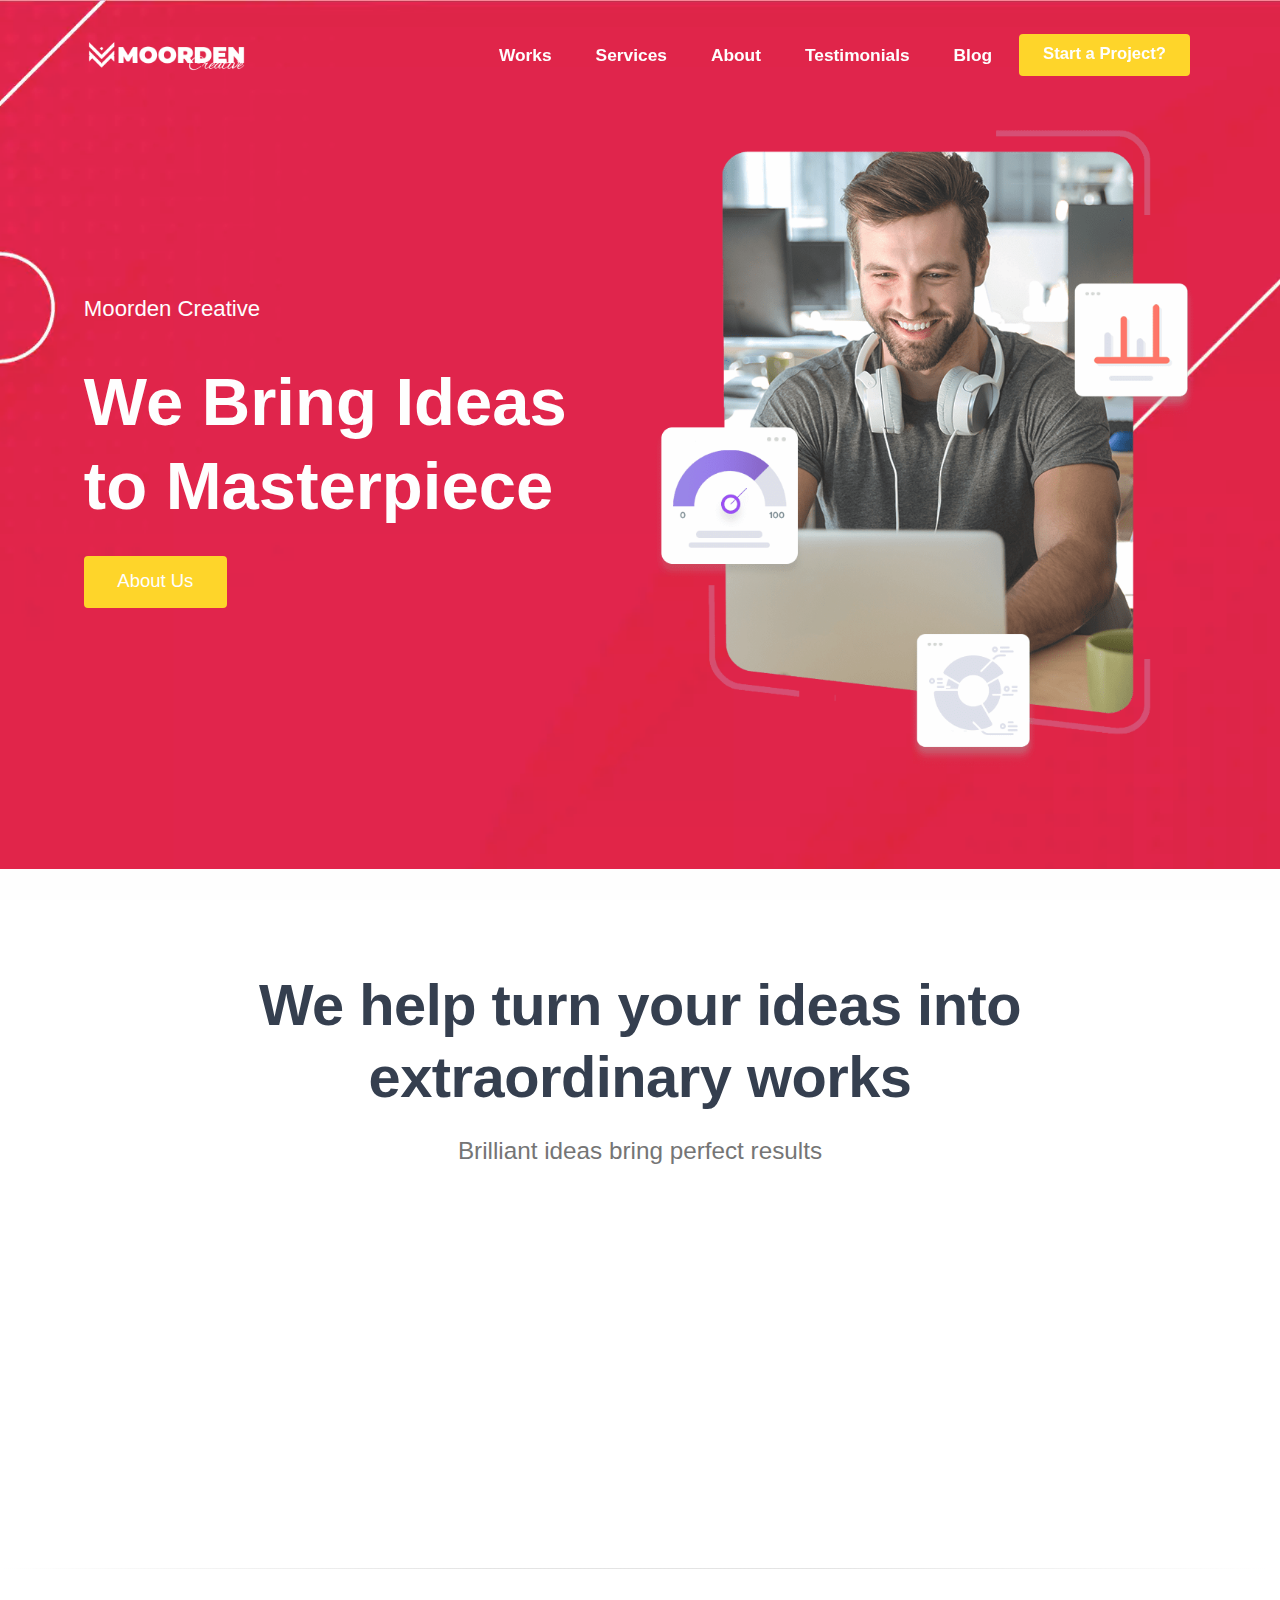
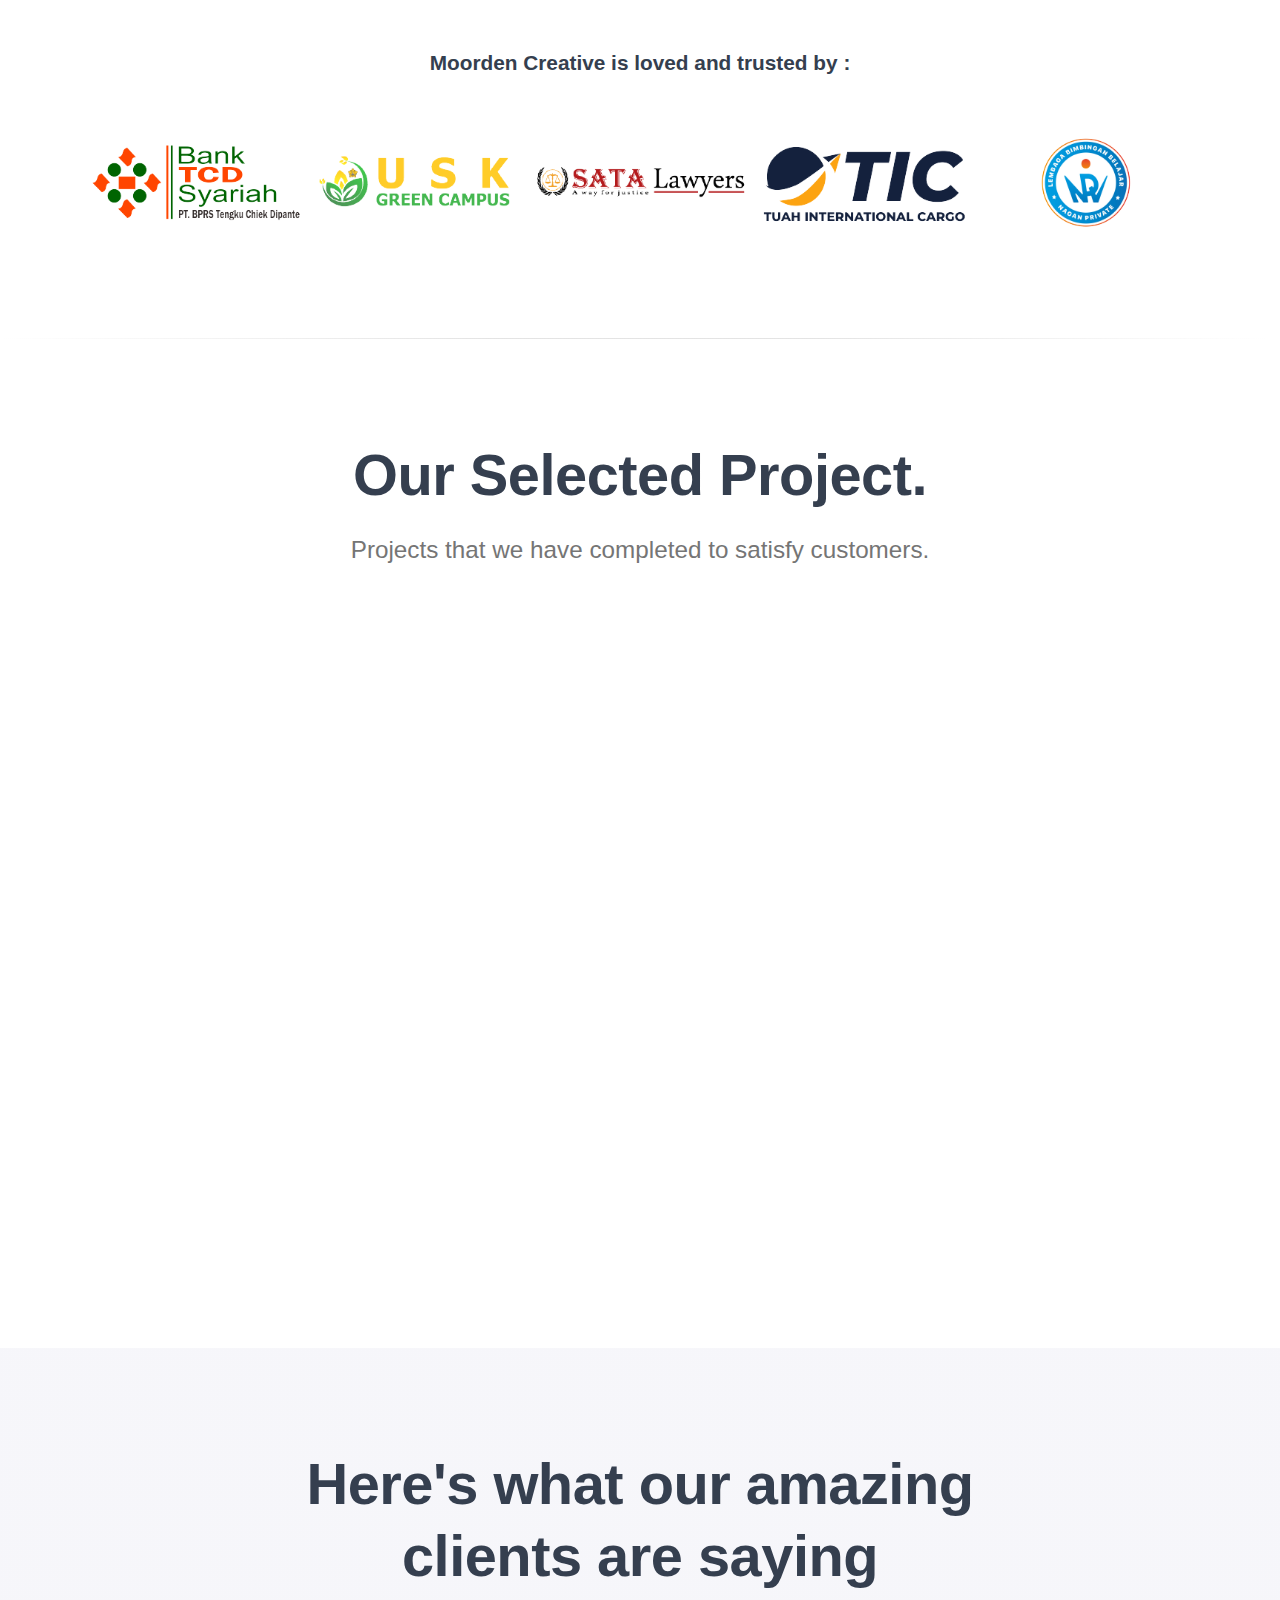
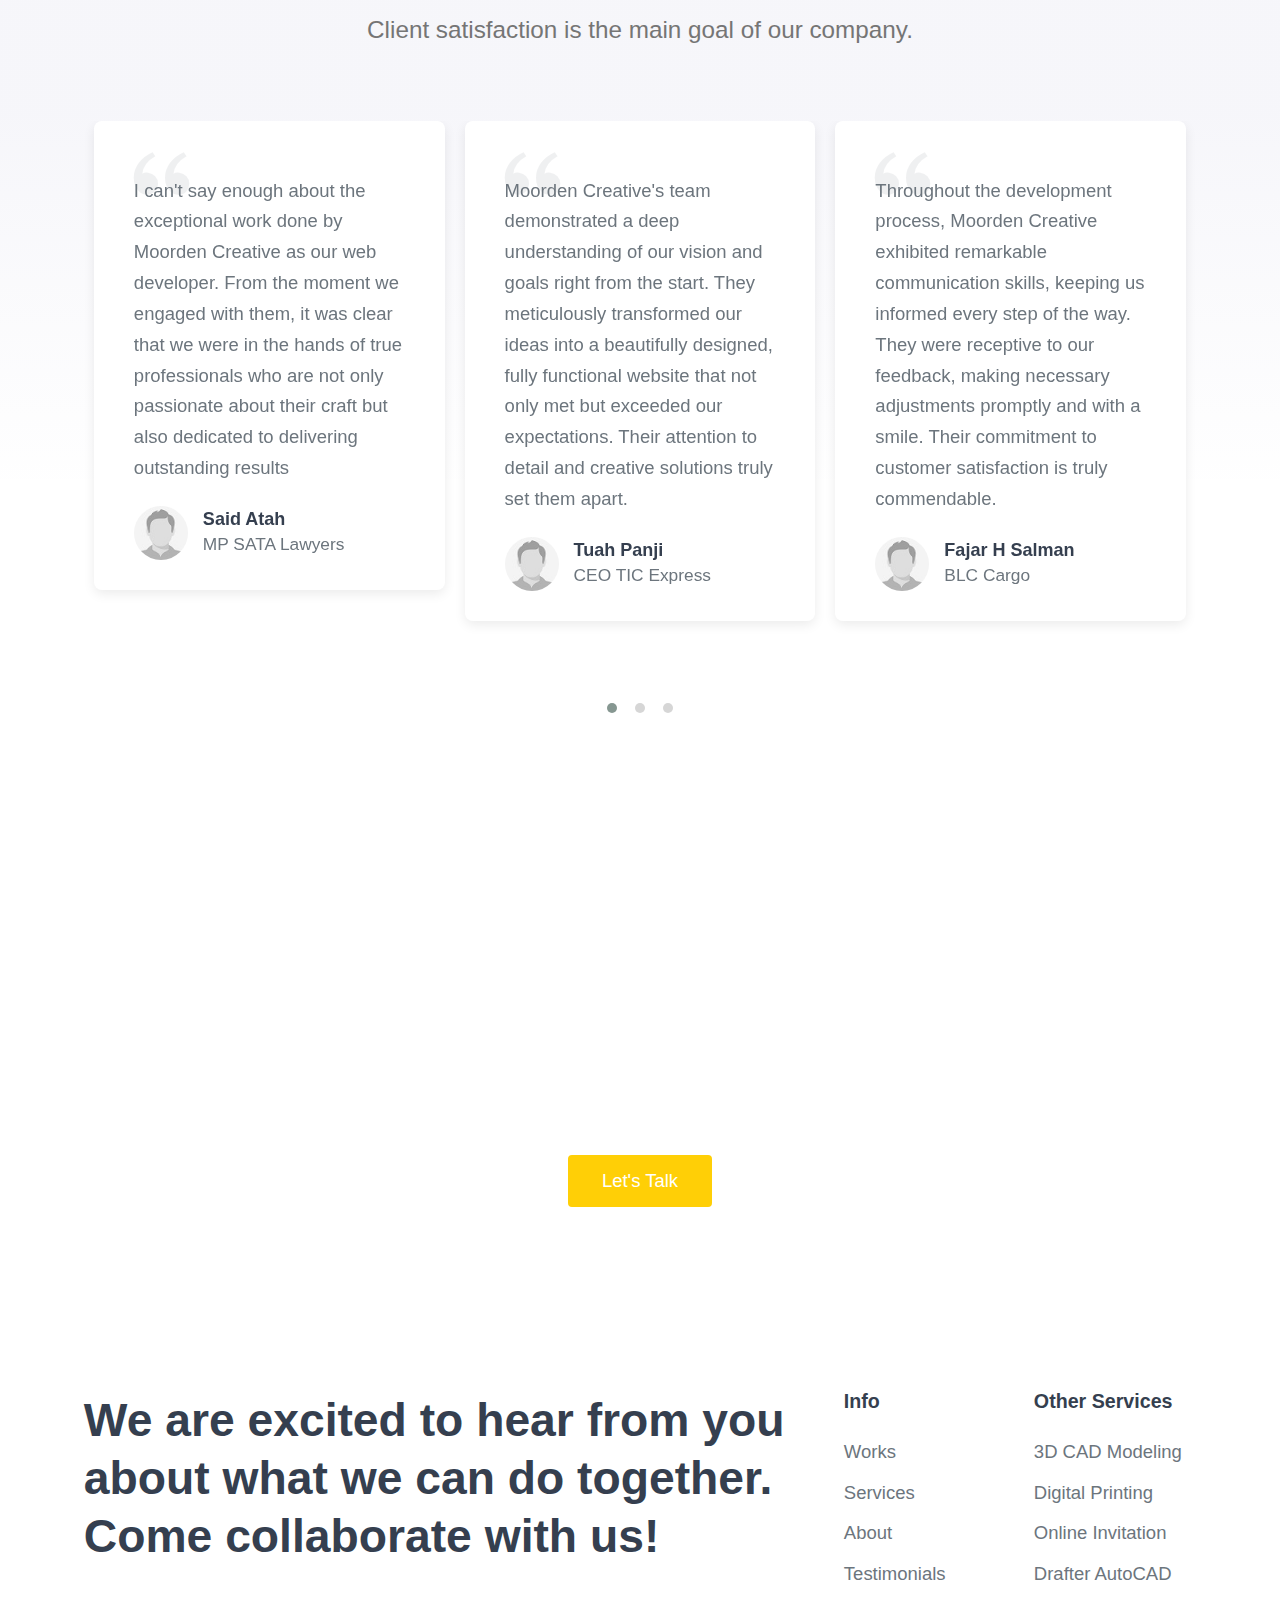
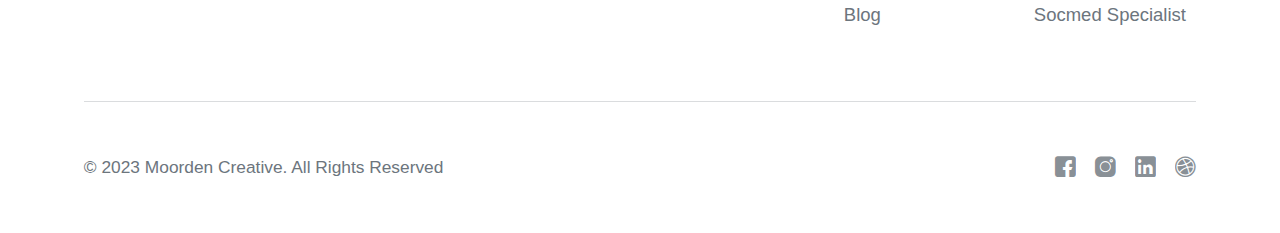
==== index.html @ fc388411 "first commit" ====
<!doctype html>
<html lang="en">

<head>
	<meta charset="utf-8">
	<meta http-equiv="X-UA-Compatible" content="IE=edge">
	<meta name="author" content="Moorden Creative">
	<meta name="description"
		content=" Web Development, Graphic Design & Digital Marketing | Email: creativemoorden@gmail.com | Whatsapp : 085172172808">
	<meta name="keywords"
		content="Moorden Creative, Jasa Pembuatan Website, Jasa Desain Logo, Jasa Kelola Sosial Media, Pembuatan Website Murah, Jasa Desain Grafis">
	<meta property="og:image" content="https://ibb.co/8XsTCHD" />
	<meta name="viewport" content="width=device-width, initial-scale=1">

	<!-- SITE TITLE -->
	<title>Moorden Creative - We Bring Ideas to Reality</title>

	<!-- FAVICON MOORDEN AND TOUCH ICONS -->
	<link rel="shortcut icon" href="images/favicon_moorden.ico" type="image/x-icon">
	<link rel="icon" href="images/favicon_moorden.ico" type="image/x-icon">

	<!-- BOOTSTRAP CSS -->
	<link href="css/bootstrap.min.css" rel="stylesheet">

	<!-- FONT ICONS -->
	<link href="css/flaticon.css" rel="stylesheet">

	<!-- PLUGINS STYLESHEET -->
	<link href="css/menu.css" rel="stylesheet">
	<link id="effect" href="css/dropdown-effects/fade-down.css" media="all" rel="stylesheet">
	<link href="css/owl.carousel.min.css" rel="stylesheet">
	<link href="css/owl.theme.default.min.css" rel="stylesheet">

	<!-- ON SCROLL ANIMATION -->
	<link href="css/animate.css" rel="stylesheet">

	<!-- TEMPLATE CSS -->
	<link href="css/red-theme.css" rel="stylesheet">

	<!-- RESPONSIVE CSS -->
	<link href="css/responsive.css" rel="stylesheet">

</head>

<body>

	<!-- PRELOADER SPINNER -->
	<div id="loading" class="loading--theme">
		<div id="loading-center"><span class="loader"></span></div>
	</div>

	<!-- PAGE CONTENT -->
	<div id="page" class="page font--jakarta">

		<!-- HEADER -->
		<header id="header" class="tra-menu navbar-light white-scroll">
			<div class="header-wrapper">

				<!-- MOBILE HEADER -->
				<div class="wsmobileheader clearfix">
					<a href="/"><span class="smllogo"><img src="images/logo-red.png" alt="mobile-logo"></span></a>
					<a id="wsnavtoggle" class="wsanimated-arrow"><span></span></a>
				</div>

				<!-- NAVIGATION MENU -->
				<div class="wsmainfull menu clearfix">
					<div class="wsmainwp clearfix">

						<!-- HEADER RED LOGO -->
						<div class="desktoplogo">
							<a href="/" class="logo-black"><img src="images/logo-red.png" width="163" height="38"
									alt="logo"></a>
						</div>

						<!-- HEADER WHITE LOGO -->
						<div class="desktoplogo">
							<a href="/" class="logo-white"><img src="images/logo-white.png" width="163" height="38"
									alt="logo"></a>
						</div>

						<!-- MAIN MENU -->
						<nav class="wsmenu clearfix">
							<ul class="wsmenu-list nav-theme">
								<li class="nl-simple" aria-haspopup="true"><a href="pages/works.html"
										class="h-link">Works</a>
								</li>
								<li class="nl-simple" aria-haspopup="true"><a href="#services"
										class="h-link">Services</a></li>
								<li class="nl-simple" aria-haspopup="true"><a href="pages/about.html"
										class="h-link">About</a>
								</li>
								<li class="nl-simple" aria-haspopup="true"><a href="#testimonials"
										class="h-link">Testimonials</a></li>
								<li class="nl-simple" aria-haspopup="true"><a href="pages/404.html"
										class="h-link">Blog</a></li>

								<!-- START A PROJECT BUTTON -->
								<li class="nl-simple" aria-haspopup="true">
									<a href="https://wa.me/+6285172172808"
										class="btn r-04 btn--theme hover--tra-white last-link">Start
										a Project?</a>
								</li>
							</ul>
						</nav> <!-- END MAIN MENU -->
					</div>
				</div> <!-- END NAVIGATION MENU -->
			</div> <!-- End header-wrapper -->
		</header> <!-- END HEADER -->

		<!-- HERO -->
		<section id="hero" class="bg--scroll hero-section">
			<div class="container">
				<div class="row d-flex align-items-center">

					<!-- HERO TEXT -->
					<div class="col-md-6">
						<div class="hero-1-txt color--white wow fadeInRight">

							<!-- Text -->
							<p class="p-xl">Moorden Creative
							</p>

							<!-- Title -->
							<h2 class="s-58 w-700">We Bring Ideas to Masterpiece</h2>

							<!-- Button -->
							<a href="about.html" class="btn r-04 btn--theme hover--tra-white">About Us</a>

						</div>
					</div> <!-- END HERO TEXT -->

					<!-- HERO IMAGE -->
					<div class="col-md-6">
						<div class="hero-1-img wow fadeInLeft">
							<img class="img-fluid" src="images/hero-1-img.png" width="542" height="639"
								alt="hero-image">
						</div>
					</div>

				</div> <!-- End row -->
			</div> <!-- End container -->
		</section> <!-- END HERO-->

		<!-- SERVICES -->
		<section id="services" class="py-100 features-section division">
			<div class="container">

				<!-- SECTION TITLE -->
				<div class="row justify-content-center">
					<div class="col-md-10 col-lg-9">
						<div class="section-title mb-70">

							<!-- Title -->
							<h2 class="s-50 w-700">We help turn your ideas into extraordinary works</h2>

							<!-- Text -->
							<p class="s-21 color--grey">Brilliant ideas bring perfect results</p>

						</div>
					</div>
				</div>

				<!-- SERVICE WRAPPER -->
				<div class="fbox-wrapper text-center">
					<div class="row row-cols-1 row-cols-md-2 row-cols-lg-4">

						<!-- SERVICE BOX #1 -->
						<div class="col">
							<div class="fbox-6 fb-1 wow fadeInUp">

								<!-- Icon -->
								<div class="fbox-ico ico-55">
									<div class="shape-ico color--theme">

										<!-- Vector Icon -->
										<span class="flaticon-computer"></span>

										<!-- Shape -->
										<svg viewBox="0 0 200 200" xmlns="http://www.w3.org/2000/svg">
											<path
												d="M69.8,-23C76.3,-2.7,57.6,25.4,32.9,42.8C8.1,60.3,-22.7,67,-39.1,54.8C-55.5,42.7,-57.5,11.7,-48.6,-11.9C-39.7,-35.5,-19.8,-51.7,5.9,-53.6C31.7,-55.6,63.3,-43.2,69.8,-23Z"
												transform="translate(100 100)" />
										</svg>
									</div>
								</div> <!-- End Icon -->

								<!-- Text -->
								<div class="fbox-txt">
									<h6 class="s-20 w-700">App Development</h6>
									<p>We create applications that have a good user experience and guaranteed security
									</p>
								</div>
							</div>
						</div> <!-- END SERVICE BOX #1 -->

						<!-- SERVICE BOX #2 -->
						<div class="col">
							<div class="fbox-6 fb-2 wow fadeInUp">

								<!-- Icon -->
								<div class="fbox-ico ico-55">
									<div class="shape-ico color--theme">

										<!-- Vector Icon -->
										<span class="flaticon-web-programming"></span>

										<!-- Shape -->
										<svg viewBox="0 0 200 200" xmlns="http://www.w3.org/2000/svg">
											<path
												d="M69.8,-23C76.3,-2.7,57.6,25.4,32.9,42.8C8.1,60.3,-22.7,67,-39.1,54.8C-55.5,42.7,-57.5,11.7,-48.6,-11.9C-39.7,-35.5,-19.8,-51.7,5.9,-53.6C31.7,-55.6,63.3,-43.2,69.8,-23Z"
												transform="translate(100 100)" />
										</svg>

									</div>
								</div> <!-- End Icon -->

								<!-- Text -->
								<div class="fbox-txt">
									<h6 class="s-20 w-700">Web Development</h6>
									<p>We build lightweight and SEO friendly websites to improve your business</p>
								</div>

							</div>
						</div> <!-- END SERVICE BOX #2 -->

						<!-- SERVICE BOX #3 -->
						<div class="col">
							<div class="fbox-6 fb-3 wow fadeInUp">

								<!-- Icon -->
								<div class="fbox-ico ico-55">
									<div class="shape-ico color--theme">

										<!-- Vector Icon -->
										<span class="flaticon-graphic"></span>

										<!-- Shape -->
										<svg viewBox="0 0 200 200" xmlns="http://www.w3.org/2000/svg">
											<path
												d="M69.8,-23C76.3,-2.7,57.6,25.4,32.9,42.8C8.1,60.3,-22.7,67,-39.1,54.8C-55.5,42.7,-57.5,11.7,-48.6,-11.9C-39.7,-35.5,-19.8,-51.7,5.9,-53.6C31.7,-55.6,63.3,-43.2,69.8,-23Z"
												transform="translate(100 100)" />
										</svg>
									</div>
								</div> <!-- End Icon -->

								<!-- Text -->
								<div class="fbox-txt">
									<h6 class="s-20 w-700">Digital Marketing</h6>
									<p>We provide digital marketing services such as Google Ads and Instagram Ads</p>
								</div>

							</div>
						</div> <!-- END SERVICE BOX #3 -->

						<!-- SERVICE BOX #4 -->
						<div class="col">
							<div class="fbox-6 fb-4 wow fadeInUp">

								<!-- Icon -->
								<div class="fbox-ico ico-55">
									<div class="shape-ico color--theme">

										<!-- Vector Icon -->
										<span class="flaticon-search-engine-1"></span>

										<!-- Shape -->
										<svg viewBox="0 0 200 200" xmlns="http://www.w3.org/2000/svg">
											<path
												d="M69.8,-23C76.3,-2.7,57.6,25.4,32.9,42.8C8.1,60.3,-22.7,67,-39.1,54.8C-55.5,42.7,-57.5,11.7,-48.6,-11.9C-39.7,-35.5,-19.8,-51.7,5.9,-53.6C31.7,-55.6,63.3,-43.2,69.8,-23Z"
												transform="translate(100 100)" />
										</svg>
									</div>
								</div> <!-- End Icon -->
								<!-- Text -->
								<div class="fbox-txt">
									<h6 class="s-20 w-700">Graphic Design</h6>
									<p>We execute clients ideas into graphic design work with an extraordinary touch
									</p>
								</div>
							</div>
						</div> <!-- END SERVICE BOX #4 -->
					</div> <!-- End row -->
				</div> <!-- END SERVICES-6 WRAPPER -->
			</div> <!-- End container -->
		</section> <!-- END SERVICES-6 -->

		<!-- DIVIDER LINE -->
		<hr class="divider">
		<!-- OUR CUSTOMERS-->
		<div id="clients" class="pt-80 pb-100 brands-section">
			<div class="container">

				<!-- BRANDS TITLE -->
				<div class="row justify-content-center">
					<div class="col-md-10 col-lg-9">
						<div class="brands-title mb-50">
							<h5 class="s-18">Moorden Creative is loved and trusted by :</h5>
						</div>
					</div>
				</div>


				<!-- BRANDS CAROUSEL -->
				<div class="row">
					<div class="col text-center">
						<div class="owl-carousel brands-carousel-5">


							<!-- BRAND LOGO IMAGE -->
							<div class="brand-logo">
								<img class="img-fluid" src="images/clients-01.png" width="300" height="150"
									alt="brand-logo">
							</div>


							<!-- BRAND LOGO IMAGE -->
							<div class="brand-logo">
								<img class="img-fluid" src="images/clients-02.png" width="300" height="150"
									alt="brand-logo">
							</div>


							<!-- BRAND LOGO IMAGE -->
							<div class="brand-logo">
								<img class="img-fluid" src="images/clients-03.png" width="300" height="150"
									alt="brand-logo">
							</div>


							<!-- BRAND LOGO IMAGE -->
							<div class="brand-logo">
								<img class="img-fluid" src="images/clients-04.png" width="300" height="150"
									alt="brand-logo">
							</div>


							<!-- BRAND LOGO IMAGE -->
							<div class="brand-logo">
								<img class="img-fluid" src="images/clients-05.png" width="300" height="150"
									alt="brand-logo">
							</div>


							<!-- BRAND LOGO IMAGE -->
							<div class="brand-logo">
								<img class="img-fluid" src="images/clients-06.png" width="300" height="150"
									alt="brand-logo">
							</div>


							<!-- BRAND LOGO IMAGE -->
							<div class="brand-logo">
								<img class="img-fluid" src="images/clients-07.png" width="300" height="150"
									alt="brand-logo">
							</div>


							<!-- BRAND LOGO IMAGE -->
							<div class="brand-logo">
								<img class="img-fluid" src="images/clients-08.png" width="300" height="150"
									alt="brand-logo">
							</div>


							<!-- BRAND LOGO IMAGE -->
							<div class="brand-logo">
								<img class="img-fluid" src="images/clients-09.png" width="300" height="150"
									alt="brand-logo">
							</div>

							<!-- BRAND LOGO IMAGE -->
							<div class="brand-logo">
								<img class="img-fluid" src="images/clients-10.png" width="300" height="150"
									alt="brand-logo">
							</div>

							<!-- BRAND LOGO IMAGE -->
							<div class="brand-logo">
								<img class="img-fluid" src="images/clients-11.png" width="300" height="150"
									alt="brand-logo">
							</div>

							<!-- BRAND LOGO IMAGE -->
							<div class="brand-logo">
								<img class="img-fluid" src="images/clients-12.png" width="300" height="150"
									alt="brand-logo">
							</div>

							<!-- BRAND LOGO IMAGE -->
							<div class="brand-logo">
								<img class="img-fluid" src="images/clients-13.png" width="300" height="150"
									alt="brand-logo">
							</div>

							<!-- BRAND LOGO IMAGE -->
							<div class="brand-logo">
								<img class="img-fluid" src="images/clients-14.png" width="300" height="150"
									alt="brand-logo">
							</div>

							<!-- BRAND LOGO IMAGE -->
							<div class="brand-logo">
								<img class="img-fluid" src="images/clients-15.png" width="300" height="150"
									alt="brand-logo">
							</div>

							<!-- BRAND LOGO IMAGE -->
							<div class="brand-logo">
								<img class="img-fluid" src="images/clients-16.png" width="300" height="150"
									alt="brand-logo">
							</div>

							<!-- BRAND LOGO IMAGE -->
							<div class="brand-logo">
								<img class="img-fluid" src="images/clients-17.png" width="300" height="150"
									alt="brand-logo">
							</div>

							<!-- BRAND LOGO IMAGE -->
							<div class="brand-logo">
								<img class="img-fluid" src="images/clients-18.png" width="300" height="150"
									alt="brand-logo">
							</div>

							<!-- BRAND LOGO IMAGE -->
							<div class="brand-logo">
								<img class="img-fluid" src="images/clients-19.png" width="300" height="150"
									alt="brand-logo">
							</div>

							<!-- BRAND LOGO IMAGE -->
							<div class="brand-logo">
								<img class="img-fluid" src="images/clients-20.png" width="300" height="150"
									alt="brand-logo">
							</div>

							<!-- BRAND LOGO IMAGE -->
							<div class="brand-logo">
								<img class="img-fluid" src="images/clients-21.png" width="300" height="150"
									alt="brand-logo">
							</div>

							<!-- BRAND LOGO IMAGE -->
							<div class="brand-logo">
								<img class="img-fluid" src="images/clients-22.png" width="300" height="150"
									alt="brand-logo">
							</div>

							<!-- BRAND LOGO IMAGE -->
							<div class="brand-logo">
								<img class="img-fluid" src="images/clients-23.png" width="300" height="150"
									alt="brand-logo">
							</div>

							<!-- BRAND LOGO IMAGE -->
							<div class="brand-logo">
								<img class="img-fluid" src="images/clients-24.png" width="300" height="150"
									alt="brand-logo">
							</div>

							<!-- BRAND LOGO IMAGE -->
							<div class="brand-logo">
								<img class="img-fluid" src="images/clients-09.png" width="300" height="150"
									alt="brand-logo">
							</div>

						</div>
					</div>
				</div> <!-- END BRANDS CAROUSEL -->

			</div> <!-- End container -->
		</div> <!-- END BRANDS-1 -->

		<!-- DIVIDER LINE -->
		<hr class="divider">
		<!-- SELECTED PROJECT -->
		<section id="selected-project" class="pt-100 team-section">
			<div class="container">

				<!-- SECTION TITLE -->
				<div class="row justify-content-center">
					<div class="col-md-10 col-lg-9">
						<div class="section-title mb-80">

							<!-- Title -->
							<h2 class="s-50 w-700">Our Selected Project.</h2>

							<!-- Text -->
							<p class="s-21 color--grey">Projects that we have completed to satisfy customers.</p>

						</div>
					</div>
				</div>

				<!-- TEAM MEMBERS WRAPPER -->
				<div class="team-members-wrapper">
					<div class="row row-cols-1 row-cols-sm-2 row-cols-md-3 row-cols-lg-8">

						<!-- TEAM MEMBER #1 -->
						<div class="col">
							<div class="team-member mb-50 wow fadeInUp">

								<!-- Team Member Photo -->
								<div class="team-member-photo r-14">
									<div class="hover-overlay">
										<img class="img-fluid" src="images/projects/satalawyers.webp" width="352"
											height="211" alt="team-member-foto">
										<div class="item-overlay"></div>
									</div>
								</div>

								<!-- Team Member Data -->
								<div class="team-member-data">
									<h6 class="s-20 w-700 color--black">Sata Lawyers</h6>
									<p class="color--grey">Company Profile</p>
								</div>

							</div>
						</div> <!-- END TEAM MEMBER #1 -->

						<!-- TEAM MEMBER #2 -->
						<div class="col">
							<div class="team-member mb-50 wow fadeInUp">

								<!-- Team Member Photo -->
								<div class="team-member-photo r-14">
									<div class="hover-overlay">
										<img class="img-fluid" src="images/projects/naganprivate.webp" width="352"
											height="211" alt="team-member-foto">
										<div class="item-overlay"></div>
									</div>
								</div>

								<!-- Team Member Data -->
								<div class="team-member-data">
									<h6 class="s-20 w-700 color--black">Nagan Private</h6>
									<p class="color--grey">Management System</p>
								</div>

							</div>
						</div> <!-- END TEAM MEMBER #2 -->

						<!-- TEAM MEMBER #3 -->
						<div class="col">
							<div class="team-member mb-50 wow fadeInUp">

								<!-- Team Member Photo -->
								<div class="team-member-photo r-14">
									<div class="hover-overlay">
										<img class="img-fluid" src="images/projects/mpaforwarder.webp" width="352"
											height="211" alt="team-member-foto">
										<div class="item-overlay"></div>
									</div>
								</div>

								<!-- Team Member Data -->
								<div class="team-member-data">
									<h6 class="s-20 w-700 color--black">MPA Forwarders</h6>
									<p class="color--grey">Company Profile</p>
								</div>

							</div>
						</div> <!-- END TEAM MEMBER #3 -->

						<!-- TEAM MEMBER #4 -->
						<div class="col">
							<div class="team-member mb-50 wow fadeInUp">

								<!-- Team Member Photo -->
								<div class="team-member-photo r-14">
									<div class="hover-overlay">
										<img class="img-fluid" src="images/projects/ticexpress.webp" width="352"
											height="211" alt="team-member-foto">
										<div class="item-overlay"></div>
									</div>
								</div>

								<!-- Team Member Data -->
								<div class="team-member-data">
									<h6 class="s-20 w-700 color--black">TIC Express</h6>
									<p class="color--grey">Company Profile</p>
								</div>

							</div>
						</div> <!-- END TEAM MEMBER #4 -->

						<!-- TEAM MEMBER #5 -->
						<div class="col">
							<div class="team-member mb-50 wow fadeInUp">

								<!-- Team Member Photo -->
								<div class="team-member-photo r-14">
									<div class="hover-overlay">
										<img class="img-fluid" src="images/projects/pressticargo.webp" width="352"
											height="211" alt="team-member-foto">
										<div class="item-overlay"></div>
									</div>
								</div>

								<!-- Team Member Data -->
								<div class="team-member-data">
									<h6 class="s-20 w-700 color--black">Pressti Cargo</h6>
									<p class="color--grey">Company Profile</p>
								</div>

							</div>
						</div> <!-- END TEAM MEMBER #5 -->

						<!-- TEAM MEMBER #6 -->
						<div class="col">
							<div class="team-member mb-50 wow fadeInUp">

								<!-- Team Member Photo -->
								<div class="team-member-photo r-14">
									<div class="hover-overlay">
										<img class="img-fluid" src="images/projects/jasaforwardermurah.webp" width="352"
											height="211" alt="team-member-foto">
										<div class="item-overlay"></div>
									</div>
								</div>

								<!-- Team Member Data -->
								<div class="team-member-data">
									<h6 class="s-20 w-700 color--black">Jasa Forwarder Murah</h6>
									<p class="color--grey">Company Profile</p>
								</div>

							</div>
						</div> <!-- END TEAM MEMBER #6 -->

					</div> <!-- End row -->
				</div> <!-- TEAM MEMBERS WRAPPER -->
			</div> <!-- End container -->
		</section> <!-- END TEAM-1 -->

		<!-- TESTIMONIALS -->
		<section id="testimonials" class="pt-100 shape--06 shape--gr-whitesmoke reviews-section">
			<div class="container">

				<!-- SECTION TITLE -->
				<div class="row justify-content-center">
					<div class="col-md-10 col-lg-9">
						<div class="section-title mb-70">

							<!-- Title -->
							<h2 class="s-50 w-700">Here's what our amazing clients are saying</h2>

							<!-- Text -->
							<p class="s-21 color--grey">Client satisfaction is the main goal of our company.</p>

						</div>
					</div>
				</div>

				<!-- TESTIMONIALS CONTENT -->
				<div class="row">
					<div class="col">
						<div class="owl-carousel owl-theme reviews-1-wrapper">

							<!-- TESTIMONIAL #1 -->
							<div class="review-1 bg--white-100 block-shadow r-08">

								<!-- Quote Icon -->
								<div class="review-ico ico-65"><span class="flaticon-quote"></span></div>

								<!-- Text -->
								<div class="review-txt">

									<!-- Text -->
									<p>I can't say enough about the exceptional work done by Moorden Creative as our web
										developer. From the moment we engaged
										with them, it was clear that we were in the hands of true professionals who are
										not only passionate about their craft
										but also dedicated to delivering outstanding results
									</p>

									<!-- Author -->
									<div class="author-data clearfix">

										<!-- Avatar -->
										<div class="review-avatar">
											<img src="images/reviewer.jpg" alt="review-avatar">
										</div>

										<!-- Data -->
										<div class="review-author">
											<h6 class="s-18 w-700">Said Atah</h6>
											<p class="p-sm">MP SATA Lawyers</p>
										</div>

									</div> <!-- End Author -->

								</div> <!-- End Text -->

							</div> <!-- END TESTIMONIAL #1 -->

							<!-- TESTIMONIAL #2 -->
							<div class="review-1 bg--white-100 block-shadow r-08">

								<!-- Quote Icon -->
								<div class="review-ico ico-65"><span class="flaticon-quote"></span></div>

								<!-- Text -->
								<div class="review-txt">

									<!-- Text -->
									<p>Moorden Creative's team demonstrated a deep understanding of our vision and goals
										right from the start. They
										meticulously transformed our ideas into a beautifully designed, fully functional
										website that not only met but exceeded
										our expectations. Their attention to detail and creative solutions truly set
										them apart.
									</p>

									<!-- Author -->
									<div class="author-data clearfix">

										<!-- Avatar -->
										<div class="review-avatar">
											<img src="images/reviewer.jpg" alt="review-avatar">
										</div>

										<!-- Data -->
										<div class="review-author">
											<h6 class="s-18 w-700">Tuah Panji</h6>
											<p class="p-sm">CEO TIC Express</p>
										</div>

									</div> <!-- End Author -->

								</div> <!-- End Text -->

							</div> <!-- END TESTIMONIAL #2 -->

							<!-- TESTIMONIAL #3 -->
							<div class="review-1 bg--white-100 block-shadow r-08">

								<!-- Quote Icon -->
								<div class="review-ico ico-65"><span class="flaticon-quote"></span></div>

								<!-- Text -->
								<div class="review-txt">

									<!-- Text -->
									<p>Throughout the development process, Moorden Creative exhibited remarkable
										communication skills, keeping us informed
										every step of the way. They were receptive to our feedback, making necessary
										adjustments promptly and with a smile.
										Their commitment to customer satisfaction is truly commendable.
									</p>

									<!-- Author -->
									<div class="author-data clearfix">

										<!-- Avatar -->
										<div class="review-avatar">
											<img src="images/reviewer.jpg" alt="review-avatar">
										</div>

										<!-- Data -->
										<div class="review-author">
											<h6 class="s-18 w-700">Fajar H Salman</h6>
											<p class="p-sm">BLC Cargo</p>
										</div>

									</div> <!-- End Author -->

								</div> <!-- End Text -->

							</div> <!-- END TESTIMONIAL #3 -->


							<!-- TESTIMONIAL #4 -->
							<div class="review-1 bg--white-100 block-shadow r-08">

								<!-- Quote Icon -->
								<div class="review-ico ico-65"><span class="flaticon-quote"></span></div>

								<!-- Text -->
								<div class="review-txt">

									<!-- Text -->
									<p>Not only did they deliver an aesthetically pleasing website, but the technical
										aspects of our project were executed
										flawlessly. The site runs smoothly, loads quickly, and is responsive across all
										devices a testament to their expertise
										in web development.
									</p>

									<!-- Author -->
									<div class="author-data clearfix">

										<!-- Avatar -->
										<div class="review-avatar">
											<img src="images/reviewer.jpg" alt="review-avatar">
										</div>

										<!-- Data -->
										<div class="review-author">
											<h6 class="s-18 w-700">Denny Apriatna</h6>
											<p class="p-sm">MPA Forwarder</p>
										</div>

									</div> <!-- End Author -->

								</div> <!-- End Text -->

							</div> <!-- END TESTIMONIAL #4 -->


							<!-- TESTIMONIAL #5 -->
							<div class="review-1 bg--white-100 block-shadow r-08">

								<!-- Quote Icon -->
								<div class="review-ico ico-65"><span class="flaticon-quote"></span></div>

								<!-- Text -->
								<div class="review-txt">

									<!-- Text -->
									<p>Moorden Creative's post-launch support has been outstanding as well. They have
										been readily available to assist with any
										questions or concerns, ensuring that our website continues to perform at its
										best.
									</p>

									<!-- Author -->
									<div class="author-data clearfix">

										<!-- Avatar -->
										<div class="review-avatar">
											<img src="images/reviewer.jpg" alt="review-avatar">
										</div>

										<!-- Data -->
										<div class="review-author">
											<h6 class="s-18 w-700">Abdul Mujala</h6>
											<p class="p-sm">Founder Nagan Private</p>
										</div>

									</div> <!-- End Author -->

								</div> <!-- End Text -->

							</div> <!-- END TESTIMONIAL #5 -->

							<!-- TESTIMONIAL #6 -->
							<div class="review-1 bg--white-100 block-shadow r-08">

								<!-- Quote Icon -->
								<div class="review-ico ico-65"><span class="flaticon-quote"></span></div>

								<!-- Text -->
								<div class="review-txt">

									<!-- Text -->
									<p>Working with Moorden Creative has been an absolute pleasure, and we highly
										recommend their services to anyone in need of
										a top-notch web developer. They have taken our online presence to the next
										level, and we couldn't be happier with the
										results. Thank you, Moorden Creative, for your dedication, creativity, and
										technical prowess!"
									</p>

									<!-- Author -->
									<div class="author-data clearfix">

										<!-- Avatar -->
										<div class="review-avatar">
											<img src="images/reviewer.jpg" alt="review-avatar">
										</div>

										<!-- Data -->
										<div class="review-author">
											<h6 class="s-18 w-700">Juripan</h6>
											<p class="p-sm">Pressti Cargo</p>
										</div>

									</div> <!-- End Author -->

								</div> <!-- End Text -->

							</div> <!-- END TESTIMONIAL #6 -->

							<!-- TESTIMONIAL #7 -->
							<div class="review-1 bg--white-100 block-shadow r-08">

								<!-- Quote Icon -->
								<div class="review-ico ico-65"><span class="flaticon-quote"></span></div>

								<!-- Text -->
								<div class="review-txt">

									<!-- Text -->
									<p>I am thrilled to share my experience working with Moorden Creative as our web
										developer. In today's digital age, a
										powerful online presence is paramount, and Moorden Creative has proven to be the
										catalyst for our success.
									</p>

									<!-- Author -->
									<div class="author-data clearfix">

										<!-- Avatar -->
										<div class="review-avatar">
											<img src="images/reviewer.jpg" alt="review-avatar">
										</div>

										<!-- Data -->
										<div class="review-author">
											<h6 class="s-18 w-700">Jumaidir Heri</h6>
											<p class="p-sm">PT. Bintang Samudera Asia</p>
										</div>

									</div> <!-- End Author -->

								</div> <!-- End Text -->

							</div> <!-- END TESTIMONIAL #7 -->

							<!-- TESTIMONIAL #8 -->
							<div class="review-1 bg--white-100 block-shadow r-08">

								<!-- Quote Icon -->
								<div class="review-ico ico-65"><span class="flaticon-quote"></span></div>

								<!-- Text -->
								<div class="review-txt">

									<!-- Text -->
									<p>Moorden Creative's keen eye for design and user experience shines through every
										aspect of our website. The site's
										aesthetics not only captured our brand's essence but also provided an intuitive
										and engaging experience for our
										visitors. It's clear that their team is well-versed in the art of creating
										beautiful, user-friendly websites.
									</p>

									<!-- Author -->
									<div class="author-data clearfix">

										<!-- Avatar -->
										<div class="review-avatar">
											<img src="images/reviewer.jpg" alt="review-avatar">
										</div>

										<!-- Data -->
										<div class="review-author">
											<h6 class="s-18 w-700">Aan</h6>
											<p class="p-sm">Jasa Forwarder Murah</p>
										</div>

									</div> <!-- End Author -->

								</div> <!-- End Text -->

							</div> <!-- END TESTIMONIAL #8 -->

						</div>
					</div>
				</div> <!-- END TESTIMONIALS CONTENT -->

			</div> <!-- End container -->
		</section> <!-- END TESTIMONIALS-1 -->

		<!-- BANNER -->
		<section id="banner-3" class="pt-100 banner-section">
			<div class="container">

				<!-- BANNER WRAPPER -->
				<div class="banner-3-wrapper bg--03 bg--scroll r-16">
					<div class="banner-overlay">
						<div class="row">

							<!-- BANNER TEXT -->
							<div class="col">
								<div class="banner-3-txt color--white">

									<!-- Title -->
									<h2 class="s-48 w-700">Let's create a masterpiece together!</h2>

									<!-- Text -->
									<p class="p-xl">Got a project in mind? We will make it happen. We are excited to
										hear from you about what we can do together.</p>

									<!-- Button -->
									<a href="https://wa.me/+6285172172808"
										class="btn r-04 btn--theme hover--tra-white">Let's
										Talk</a>
								</div>
							</div> <!-- END BANNER TEXT -->
						</div> <!-- End row -->
					</div> <!-- End banner overlay -->
				</div> <!-- END BANNER WRAPPER -->
			</div> <!-- End container -->
		</section> <!-- END BANNER -->

		<!-- MODAL WINDOW/POP UP -->
		<div id="modal-1" class="modal fade" tabindex="-1">
			<div class="modal-dialog modal-dialog-centered">
				<div class="modal-content">

					<!-- CLOSE BUTTON -->
					<button type="button" class="btn-close ico-10 white-color" data-bs-dismiss="modal"
						aria-label="Close">
						<span class="flaticon-cancel"></span>
					</button>

					<!-- MODAL CONTENT/POP UP -->
					<div class="bg-img rounded">
						<div class="overlay-light">
							<div class="modal-img text-center">
								<a href="https://wa.me/+6285172172808">
									<img class="img-fluid" src="images/modal-01.webp" width="700" height="394"
										alt="modal-image">
								</a>
							</div>
						</div>
					</div> <!-- END MODAL CONTENT -->

				</div>
			</div>
		</div> <!-- END MODAL WINDOW (IMAGE LINK) -->

		<!-- FOOTER -->
		<footer id="footer" class="pt-100 footer ft-3-ntr">
			<div class="container">

				<!-- FOOTER CONTENT -->
				<div class="row">
					<!-- FOOTER LOGO -->
					<div class="col-xl-8">
						<div class="footer-info">
							<!-- <img class="footer-logo" src="images/logo-red.png" alt="footer-logo"> -->
							<h1>We are excited to hear from you about what we can do together. Come collaborate with us!
							</h1>
						</div>
					</div>

					<!-- FOOTER LINKS -->
					<div class="col-sm-6 col-lg-3 col-xl-2">
						<div class="footer-links fl-1">

							<!-- Title -->
							<h6 class="s-17 w-700">Info</h6>

							<!-- Links -->
							<ul class="foo-links clearfix">
								<li>
									<p><a href="works.html">Works</a></p>
								</li>
								<li>
									<p><a href="#services">Services</a></p>
								</li>
								<li>
									<p><a href="about.html">About</a></p>
								</li>
								<li>
									<p><a href="#testimonials">Testimonials</a></p>
								</li>
								<li>
									<p><a href="#">Blog</a></p>
								</li>
							</ul>

						</div>
					</div> <!-- END FOOTER LINKS -->

					<!-- FOOTER LINKS -->
					<div class="col-sm-6 col-lg-2">
						<div class="footer-links fl-2">

							<!-- Title -->
							<h6 class="s-17 w-700">Other Services</h6>

							<!-- Links -->
							<ul class="foo-links clearfix">
								<li>
									<p><a href="pages/404.html">3D CAD Modeling</a></p>
								</li>
								<li>
									<p><a href="pages/404.html">Digital Printing</a></p>
								</li>
								<li>
									<p><a href="pages/404.html">Online Invitation</a></p>
								</li>
								<li>
									<p><a href="pages/404.html">Drafter AutoCAD</a></p>
								</li>
								<li>
									<p><a href="pages/404.html">Socmed Specialist</a></p>
								</li>
							</ul>

						</div>
					</div> <!-- END FOOTER LINKS -->

				</div> <!-- END FOOTER CONTENT -->

				<hr>
				<!-- FOOTER DIVIDER LINE -->

				<!-- BOTTOM FOOTER -->
				<div class="bottom-footer">
					<div class="row row-cols-1 row-cols-md-2 d-flex align-items-center">

						<!-- FOOTER COPYRIGHT -->
						<div class="col">
							<div class="footer-copyright">
								<p class="p-sm">&copy; 2023 Moorden Creative. <span>All Rights Reserved</span></p>
							</div>
						</div>

						<!-- FOOTER SOCIALS -->
						<div class="col">
							<ul class="bottom-footer-socials ico-20 text-end">
								<li><a href="https://web.facebook.com/moordencreative/?_rdc=1&_rdr"><span
											class="flaticon-facebook" aria-label="facebook"></span></a></li>
								<li><a href="https://www.instagram.com/moordencreative/"><span
											class="flaticon-instagram" aria-label="instagram"></span></a></li>
								<li><a href="https://www.linkedin.com/company/moorden-creative/"><span
											class="flaticon-linkedin-logo" aria-label="linkedin"></span></a></li>
								<li><a href="https://dribbble.com/moordencreative"><span class="flaticon-dribbble"
											aria-label="dribbble"></span></a></li>
							</ul>
						</div>
					</div> <!-- End row -->
				</div> <!-- END BOTTOM FOOTER -->
			</div> <!-- End container -->
		</footer> <!-- END FOOTER-3 -->
	</div> <!-- END PAGE CONTENT -->

	<!-- EXTERNAL SCRIPTS
		============================================= -->
	<script src="js/jquery-3.7.0.min.js"></script>
	<script src="js/bootstrap.min.js"></script>
	<script src="js/modernizr.custom.js"></script>
	<script src="js/jquery.easing.js"></script>
	<script src="js/jquery.appear.js"></script>
	<script src="js/menu.js"></script>
	<script src="js/owl.carousel.min.js"></script>
	<script src="js/pricing-toggle.js"></script>
	<script src="js/jquery.magnific-popup.min.js"></script>
	<script src="js/request-form.js"></script>
	<script src="js/jquery.validate.min.js"></script>
	<script src="js/jquery.ajaxchimp.min.js"></script>
	<script src="js/popper.min.js"></script>
	<script src="js/lunar.js"></script>
	<script src="js/wow.js"></script>

	<!-- Custom Script -->
	<script src="js/custom.js"></script>

	<!-- Google Analytics: Change UA-XXXXX-X to be your site's ID. Go to http://www.google.com/analytics/ for more information. -->
	<!--
		<script>
			var _gaq = _gaq || [];
			_gaq.push(['_setAccount', 'UA-XXXXX-X']);
			_gaq.push(['_trackPageview']);

			(function() {
				var ga = document.createElement('script'); ga.type = 'text/javascript'; ga.async = true;
				ga.src = ('https:' == document.location.protocol ? 'https://ssl' : 'http://www') + '.google-analytics.com/ga.js';
				var s = document.getElementsByTagName('script')[0]; s.parentNode.insertBefore(ga, s);
			})();
		</script>
		-->
</body>

</html>
---- css/flaticon.css ----
@font-face {
    font-family: "flaticon";
    src: url(../fonts/flaticon.ttf?99008aa38e7de407db084b96baa4b2a2) format("truetype"), url(../fonts/flaticon.woff?99008aa38e7de407db084b96baa4b2a2) format("woff"), url(../fonts/flaticon.woff2?99008aa38e7de407db084b96baa4b2a2) format("woff2"), url(../fonts/flaticon.eot?99008aa38e7de407db084b96baa4b2a2#iefix) format("embedded-opentype"), url(../fonts/flaticon.svg?99008aa38e7de407db084b96baa4b2a2#flaticon) format("svg")
}

span[class^="flaticon-"]:before,
span[class*=" flaticon-"]:before {
    font-family: flaticon !important;
    font-style: normal;
    font-weight: 400 !important;
    font-variant: normal;
    text-transform: none;
    font-size: 20px;
    line-height: 1 !important;
    -webkit-font-smoothing: antialiased;
    -moz-osx-font-smoothing: grayscale
}

.flaticon-star:before {
    content: "\f101"
}

.flaticon-star-1:before {
    content: "\f102"
}

.flaticon-star-half-empty:before {
    content: "\f103"
}

.flaticon-half-star-shape:before {
    content: "\f104"
}

.flaticon-reply-arrow:before {
    content: "\f105"
}

.flaticon-magnifying-glass:before {
    content: "\f106"
}

.flaticon-visibility:before {
    content: "\f107"
}

.flaticon-invisible:before {
    content: "\f108"
}

.flaticon-play-button:before {
    content: "\f109"
}

.flaticon-play:before {
    content: "\f10a"
}

.flaticon-circle:before {
    content: "\f10b"
}

.flaticon-ring:before {
    content: "\f10c"
}

.flaticon-heart:before {
    content: "\f10d"
}

.flaticon-back:before {
    content: "\f10e"
}

.flaticon-next:before {
    content: "\f10f"
}

.flaticon-up-arrow:before {
    content: "\f110"
}

.flaticon-down-arrow:before {
    content: "\f111"
}

.flaticon-down-arrow-1:before {
    content: "\f112"
}

.flaticon-up-arrow-1:before {
    content: "\f113"
}

.flaticon-right-arrow:before {
    content: "\f114"
}

.flaticon-left-arrow:before {
    content: "\f115"
}

.flaticon-right-arrow-1:before {
    content: "\f116"
}

.flaticon-check:before {
    content: "\f117"
}

.flaticon-plus:before {
    content: "\f118"
}

.flaticon-minus:before {
    content: "\f119"
}

.flaticon-plus-1:before {
    content: "\f11a"
}

.flaticon-minus-1:before {
    content: "\f11b"
}

.flaticon-cancel:before {
    content: "\f11c"
}

.flaticon-quote:before {
    content: "\f11d"
}

.flaticon-crown:before {
    content: "\f11e"
}

.flaticon-bookmark:before {
    content: "\f11f"
}

.flaticon-instagram:before {
    content: "\f120"
}

.flaticon-facebook:before {
    content: "\f121"
}

.flaticon-twitter:before {
    content: "\f122"
}

.flaticon-youtube:before {
    content: "\f123"
}

.flaticon-dribbble:before {
    content: "\f124"
}

.flaticon-skype:before {
    content: "\f125"
}

.flaticon-messenger:before {
    content: "\f126"
}

.flaticon-whatsapp:before {
    content: "\f127"
}

.flaticon-linkedin-logo:before {
    content: "\f128"
}

.flaticon-google-plus-symbol:before {
    content: "\f129"
}

.flaticon-pinterest-logo:before {
    content: "\f12a"
}

.flaticon-line:before {
    content: "\f12b"
}

.flaticon-kakao-talk:before {
    content: "\f12c"
}

.flaticon-vimeo:before {
    content: "\f12d"
}

.flaticon-open-source:before {
    content: "\f12e"
}

.flaticon-slack:before {
    content: "\f12f"
}

.flaticon-behance:before {
    content: "\f130"
}

.flaticon-github:before {
    content: "\f131"
}

.flaticon-stack-overflow:before {
    content: "\f132"
}

.flaticon-html-5:before {
    content: "\f133"
}

.flaticon-css-3:before {
    content: "\f134"
}

.flaticon-wordpress:before {
    content: "\f135"
}

.flaticon-python:before {
    content: "\f136"
}

.flaticon-js:before {
    content: "\f137"
}

.flaticon-file:before {
    content: "\f138"
}

.flaticon-linux-platform:before {
    content: "\f139"
}

.flaticon-sketch:before {
    content: "\f13a"
}

.flaticon-windows-logo-silhouette:before {
    content: "\f13b"
}

.flaticon-apple-logo:before {
    content: "\f13c"
}

.flaticon-email:before {
    content: "\f13d"
}

.flaticon-computer:before {
    content: "\f13e"
}

.flaticon-color-palette:before {
    content: "\f13f"
}

.flaticon-profits:before {
    content: "\f140"
}

.flaticon-search-engine:before {
    content: "\f141"
}

.flaticon-language:before {
    content: "\f142"
}

.flaticon-analytics:before {
    content: "\f143"
}

.flaticon-mechanics:before {
    content: "\f144"
}

.flaticon-equalizer:before {
    content: "\f145"
}

.flaticon-server:before {
    content: "\f146"
}

.flaticon-pie-chart:before {
    content: "\f147"
}

.flaticon-pie-chart-1:before {
    content: "\f148"
}

.flaticon-reorder:before {
    content: "\f149"
}

.flaticon-prioritize:before {
    content: "\f14a"
}

.flaticon-version:before {
    content: "\f14b"
}

.flaticon-before-after:before {
    content: "\f14c"
}

.flaticon-bar-chart:before {
    content: "\f14d"
}

.flaticon-tongue:before {
    content: "\f14e"
}

.flaticon-paper-sizes:before {
    content: "\f14f"
}

.flaticon-rocket-launch:before {
    content: "\f150"
}

.flaticon-manager:before {
    content: "\f151"
}

.flaticon-workflow:before {
    content: "\f152"
}

.flaticon-database:before {
    content: "\f153"
}

.flaticon-target:before {
    content: "\f154"
}

.flaticon-workflow-1:before {
    content: "\f155"
}

.flaticon-delegate:before {
    content: "\f156"
}

.flaticon-translation:before {
    content: "\f157"
}

.flaticon-idea:before {
    content: "\f158"
}

.flaticon-rgb:before {
    content: "\f159"
}

.flaticon-workflow-2:before {
    content: "\f15a"
}

.flaticon-key-value-database:before {
    content: "\f15b"
}

.flaticon-time:before {
    content: "\f15c"
}

.flaticon-trophy:before {
    content: "\f15d"
}

.flaticon-computer-1:before {
    content: "\f15e"
}

.flaticon-taxes:before {
    content: "\f15f"
}

.flaticon-graphics:before {
    content: "\f160"
}

.flaticon-diagram:before {
    content: "\f161"
}

.flaticon-usb:before {
    content: "\f162"
}

.flaticon-visionary:before {
    content: "\f163"
}

.flaticon-diamond:before {
    content: "\f164"
}

.flaticon-data-flow:before {
    content: "\f165"
}

.flaticon-fast-food:before {
    content: "\f166"
}

.flaticon-global:before {
    content: "\f167"
}

.flaticon-gear:before {
    content: "\f168"
}

.flaticon-security:before {
    content: "\f169"
}

.flaticon-secure:before {
    content: "\f16a"
}

.flaticon-click:before {
    content: "\f16b"
}

.flaticon-calendar:before {
    content: "\f16c"
}

.flaticon-maximize:before {
    content: "\f16d"
}

.flaticon-network:before {
    content: "\f16e"
}

.flaticon-qr-code:before {
    content: "\f16f"
}

.flaticon-coupon:before {
    content: "\f170"
}

.flaticon-money:before {
    content: "\f171"
}

.flaticon-podium:before {
    content: "\f172"
}

.flaticon-graphic:before {
    content: "\f173"
}

.flaticon-lifesaver:before {
    content: "\f174"
}

.flaticon-map:before {
    content: "\f175"
}

.flaticon-suit:before {
    content: "\f176"
}

.flaticon-calculator:before {
    content: "\f177"
}

.flaticon-id-card:before {
    content: "\f178"
}

.flaticon-investor:before {
    content: "\f179"
}

.flaticon-project:before {
    content: "\f17a"
}

.flaticon-briefcase:before {
    content: "\f17b"
}

.flaticon-coin:before {
    content: "\f17c"
}

.flaticon-time-1:before {
    content: "\f17d"
}

.flaticon-placeholder:before {
    content: "\f17e"
}

.flaticon-money-1:before {
    content: "\f17f"
}

.flaticon-voucher:before {
    content: "\f180"
}

.flaticon-money-2:before {
    content: "\f181"
}

.flaticon-money-3:before {
    content: "\f182"
}

.flaticon-pdf:before {
    content: "\f183"
}

.flaticon-doc:before {
    content: "\f184"
}

.flaticon-workflow-3:before {
    content: "\f185"
}

.flaticon-home:before {
    content: "\f186"
}

.flaticon-hosting:before {
    content: "\f187"
}

.flaticon-pay-per-click:before {
    content: "\f188"
}

.flaticon-browser:before {
    content: "\f189"
}

.flaticon-responsive:before {
    content: "\f18a"
}

.flaticon-tutorial:before {
    content: "\f18b"
}

.flaticon-rotate:before {
    content: "\f18c"
}

.flaticon-share:before {
    content: "\f18d"
}

.flaticon-folder:before {
    content: "\f18e"
}

.flaticon-folder-1:before {
    content: "\f18f"
}

.flaticon-24-7:before {
    content: "\f190"
}

.flaticon-24-hours:before {
    content: "\f191"
}

.flaticon-algorithm:before {
    content: "\f192"
}

.flaticon-grid:before {
    content: "\f193"
}

.flaticon-search-engine-1:before {
    content: "\f194"
}

.flaticon-guide-book:before {
    content: "\f195"
}

.flaticon-compass:before {
    content: "\f196"
}

.flaticon-layout:before {
    content: "\f197"
}

.flaticon-networking:before {
    content: "\f198"
}

.flaticon-kanban:before {
    content: "\f199"
}

.flaticon-check-1:before {
    content: "\f19a"
}

.flaticon-favorite:before {
    content: "\f19b"
}

.flaticon-exam:before {
    content: "\f19c"
}

.flaticon-bell:before {
    content: "\f19d"
}

.flaticon-bomb:before {
    content: "\f19e"
}

.flaticon-landscape:before {
    content: "\f19f"
}

.flaticon-webcam:before {
    content: "\f1a0"
}

.flaticon-microphone:before {
    content: "\f1a1"
}

.flaticon-cam:before {
    content: "\f1a2"
}

.flaticon-chat:before {
    content: "\f1a3"
}

.flaticon-pattern-lock:before {
    content: "\f1a4"
}

.flaticon-audio-message:before {
    content: "\f1a5"
}

.flaticon-password:before {
    content: "\f1a6"
}

.flaticon-password-1:before {
    content: "\f1a7"
}

.flaticon-voice:before {
    content: "\f1a8"
}

.flaticon-24-hours-1:before {
    content: "\f1a9"
}

.flaticon-firewall:before {
    content: "\f1aa"
}

.flaticon-shopping-cart:before {
    content: "\f1ab"
}

.flaticon-coffee:before {
    content: "\f1ac"
}

.flaticon-open:before {
    content: "\f1ad"
}

.flaticon-hashtag:before {
    content: "\f1ae"
}

.flaticon-html:before {
    content: "\f1af"
}

.flaticon-analytics-1:before {
    content: "\f1b0"
}

.flaticon-split:before {
    content: "\f1b1"
}

.flaticon-iteration:before {
    content: "\f1b2"
}

.flaticon-typography:before {
    content: "\f1b3"
}

.flaticon-maximize-1:before {
    content: "\f1b4"
}

.flaticon-time-2:before {
    content: "\f1b5"
}

.flaticon-goal:before {
    content: "\f1b6"
}

.flaticon-loading:before {
    content: "\f1b7"
}

.flaticon-investment:before {
    content: "\f1b8"
}

.flaticon-discount:before {
    content: "\f1b9"
}

.flaticon-virus:before {
    content: "\f1ba"
}

.flaticon-icon-2377476:before {
    content: "\f1bb"
}

.flaticon-browser-1:before {
    content: "\f1bc"
}

.flaticon-layers:before {
    content: "\f1bd"
}

.flaticon-layers-1:before {
    content: "\f1be"
}

.flaticon-data-copy:before {
    content: "\f1bf"
}

.flaticon-server-1:before {
    content: "\f1c0"
}

.flaticon-hierarchical-structure:before {
    content: "\f1c1"
}

.flaticon-wireframe:before {
    content: "\f1c2"
}

.flaticon-top-border:before {
    content: "\f1c3"
}

.flaticon-shield:before {
    content: "\f1c4"
}

.flaticon-security-1:before {
    content: "\f1c5"
}

.flaticon-chat-1:before {
    content: "\f1c6"
}

.flaticon-chat-2:before {
    content: "\f1c7"
}

.flaticon-discount-1:before {
    content: "\f1c8"
}

.flaticon-gift-box:before {
    content: "\f1c9"
}

.flaticon-web-programming:before {
    content: "\f1ca"
}

.flaticon-notification:before {
    content: "\f1cb"
}

.flaticon-email-1:before {
    content: "\f1cc"
}

.flaticon-video-player:before {
    content: "\f1cd"
}

.flaticon-payment:before {
    content: "\f1ce"
}

.flaticon-control-panel:before {
    content: "\f1cf"
}

.flaticon-dark-mode:before {
    content: "\f1d0"
}

.flaticon-archive:before {
    content: "\f1d1"
}

.flaticon-pay-per-click-1:before {
    content: "\f1d2"
}

.flaticon-price-label:before {
    content: "\f1d3"
}

.flaticon-mobile-search:before {
    content: "\f1d4"
}

.flaticon-folder-2:before {
    content: "\f1d5"
}

.flaticon-target-1:before {
    content: "\f1d6"
}

.flaticon-writing:before {
    content: "\f1d7"
}

.flaticon-user:before {
    content: "\f1d8"
}

.flaticon-click-1:before {
    content: "\f1d9"
}

.flaticon-move:before {
    content: "\f1da"
}

.flaticon-sign:before {
    content: "\f1db"
}

.flaticon-credit-card:before {
    content: "\f1dc"
}

.flaticon-screenplay:before {
    content: "\f1dd"
}

.flaticon-around-the-world:before {
    content: "\f1de"
}

.flaticon-shopping-bag:before {
    content: "\f1df"
}

.flaticon-folder-3:before {
    content: "\f1e0"
}

.flaticon-folder-4:before {
    content: "\f1e1"
}

.flaticon-data-center:before {
    content: "\f1e2"
}

.flaticon-shield-1:before {
    content: "\f1e3"
}

.flaticon-ssl-certificate:before {
    content: "\f1e4"
}

.flaticon-virus-1:before {
    content: "\f1e5"
}

.flaticon-certificate:before {
    content: "\f1e6"
}

.flaticon-profit:before {
    content: "\f1e7"
}

.flaticon-certificate-1:before {
    content: "\f1e8"
}

.flaticon-exchange:before {
    content: "\f1e9"
}

.flaticon-tech-support:before {
    content: "\f1ea"
}

.flaticon-shipping:before {
    content: "\f1eb"
}

.flaticon-ab-testing:before {
    content: "\f1ec"
}

.flaticon-download:before {
    content: "\f1ed"
}

.flaticon-media:before {
    content: "\f1ee"
}

.flaticon-click-2:before {
    content: "\f1ef"
}

.flaticon-wallet:before {
    content: "\f1f0"
}

.flaticon-radar:before {
    content: "\f1f1"
}

.flaticon-layout-1:before {
    content: "\f1f2"
}

.flaticon-database-management:before {
    content: "\f1f3"
}

.flaticon-login:before {
    content: "\f1f4"
}

.flaticon-right-arrow-2:before {
    content: "\f1f5"
}
---- css/menu.css ----
/*
  Template Name: Moorden Creative
  Theme URL: https://moordencreative.com
  Description: Moorden Creative - Software House & Design Studio
  Author: Moorden Creative
  Author URL: https://moordencreative.com
  Version: 1.0.0
  Website: https://moordencreative.com
  Tags: Responsive, HTML5, Moorden Creative, Landing, Software, Mobile App, SaaS, Startup, Creative, Digital Produc
*/

/*------------------------------------------*/
/*  Desktop Base CSS
--------------------------------------------*/

.wsmenu html,
.wsmenu body,
.wsmenu iframe,
.wsmenu h1,
.wsmenu h2,
.wsmenu h3,
.wsmenu h4,
.wsmenu h5,
.wsmenu h6 {
  -webkit-font-smoothing: subpixel-antialiased;
  font-smoothing: antialiased;
  font-smooth: antialiased;
  -webkit-text-size-adjust: 100%;
  -ms-text-size-adjust: 100%;
  -webkit-font-smoothing: subpixel-antialiased;
  font-smoothing: subpixel-antialiased;
  font-smooth: subpixel-antialiased;
}

.wsmenu .cl {
  clear: both;
}

.wsmenu img {
  border: 0 none;
  max-width: 100%;
}

.wsmenu a:focus {
  outline: none;
}

.wsmenu:before,
.wsmenu:after {
  content: "";
  display: table;
}

.wsmenu:after {
  clear: both;
}

/*------------------------------------------*/
/*  Desktop Main Menu CSS
--------------------------------------------*/

.wsmenucontainer {
  background-size: cover;
  overflow: hidden;
  background-attachment: fixed;
  background-position: 50% 0;
  background-repeat: no-repeat;
}

.wsmainfull {
  width: 100%;
  height: auto;
  background-color: #fff !important;
  z-index: 999;
  -webkit-box-shadow: 0 2px 3px rgba(96, 96, 96, 0.1);
  -moz-box-shadow: 0 2px 3px rgba(96, 96, 96, 0.1);
  box-shadow: 0 2px 3px rgba(96, 96, 96, 0.1);
  -webkit-transition: all 450ms ease-in-out;
  -moz-transition: all 450ms ease-in-out;
  -o-transition: all 450ms ease-in-out;
  -ms-transition: all 450ms ease-in-out;
  transition: all 450ms ease-in-out;
}

.wsmainwp {
  margin: 0 auto;
  max-width: 1140px;
  padding: 0 15px;
  position: relative;
}

/* Header Logo */
.desktoplogo {
  padding: 0;
  margin: 0;
  float: left;
  line-height: 70px;
}

.desktoplogo img {
  vertical-align: middle;
}

/* Navigation Menu */
.wsmenu {
  padding: 0;
  float: right;
  display: block;
}

.wsmenu > .wsmenu-list {
  text-align: left;
  margin: 0 auto 0 auto;
  width: 100%;
  display: block;
  padding: 0;
}

.wsmenu > .wsmenu-list > li {
  text-align: center;
  display: block;
  padding: 0;
  margin: 0;
  float: left;
}

.wsmenu > .wsmenu-list > li > a {
  display: block;
  color: #666;
  font-size: 15px;
  font-weight: 700;
  letter-spacing: 0.5px;
  padding: 10px 32px 10px 18px;
  line-height: 50px;
  text-decoration: none;
  position: relative;
}

.wsmenu > .wsmenu-list > li > a.last-link {
  padding: 10px 0px 10px 0;
}

.wsmenu > .wsmenu-list > li > a.callusbtn {
  font-size: 15px;
}

.wsmenu > .wsmenu-list > li > a.callusbtn i {
  font-size: 13px;
  margin-top: 1px;
  margin-right: 1px;
}

.tra-menu .wsmenu > .wsmenu-list > li > a,
.aqua-menu .wsmenu > .wsmenu-list > li > a,
.blue-menu .wsmenu > .wsmenu-list > li > a {
  color: #fff;
}

.white-menu .wsmenu > .wsmenu-list > li > a {
  color: #444;
}

.tra-menu .wsmenu.dark-txt > .wsmenu-list > li > a {
  color: #333;
}

.wsmenu > .wsmenu-list > li:hover > a {
  color: #f0f0f0;
}

.white-menu .wsmenu > .wsmenu-list > li:hover > a {
  color: #171819;
}

.wsmenu > .wsmenu-list > li a.menuhomeicon {
  padding-left: 29px;
  padding-right: 29px;
}

.wsmenu > .wsmenu-list > li > a i {
  display: inline-block;
  font-size: 16px;
  line-height: inherit;
  margin-right: 12px;
  vertical-align: top;
}

.wsmenu > .wsmenu-list > li > a.menuhomeicon i {
  margin-right: 0px;
  font-size: 15px;
}

.wsmenu > .wsmenu-list > li > a .wsarrow:after {
  border-left: 4px solid rgba(0, 0, 0, 0);
  border-right: 4px solid rgba(0, 0, 0, 0);
  border-top: 4px solid;
  content: "";
  float: right;
  right: 15px;
  height: 0;
  margin: 0 0 0 14px;
  position: absolute;
  text-align: right;
  top: 33px;
  width: 0;
}

/* Desktop Search Bar */
.wsmenu > .wsmenu-list > li.rightmenu {
  float: right;
}

.wsmenu > .wsmenu-list > li.rightmenu a {
  padding: 0px 30px 0px 20px;
  border-right: none;
}

.wsmenu > .wsmenu-list > li.rightmenu a i {
  font-size: 15px;
}

.wsmenu > .wsmenu-list > li.rightmenu {
  float: right;
}

.wsmenu > .wsmenu-list > li.rightmenu:before,
.wsmenu-list > li.rightmenu:after {
  content: "";
  display: table;
}

.wsmenu > .wsmenu-list > li.rightmenu:after {
  clear: both;
}

.wsmenu > .wsmenu-list > li.rightmenu > .topmenusearch {
  float: right;
  width: 210px;
  height: 39px;
  position: relative;
  margin: 16px 0px 0px 0px;
}

.wsmenu > .wsmenu-list > li.rightmenu > .topmenusearch .searchicon {
  -webkit-transition: all 0.7s ease 0s;
  -moz-transition: all 0.7s ease 0s;
  -o-transition: all 0.7s ease 0s;
  transition: all 0.7s ease 0s;
}

.wsmenu > .wsmenu-list > li.rightmenu > .topmenusearch input {
  width: 100%;
  position: relative;
  float: right;
  top: 0;
  right: 0;
  bottom: 0;
  width: 100%;
  border: 0;
  padding: 0;
  margin: 0;
  text-indent: 15px;
  height: 39px;
  z-index: 2;
  outline: none;
  color: #333;
  background-color: #efefef;
  -webkit-transition: all 0.7s ease 0s;
  -moz-transition: all 0.7s ease 0s;
  -o-transition: all 0.7s ease 0s;
  transition: all 0.7s ease 0s;
  font-size: 12px;
}

.wsmenu > .wsmenu-list > li.rightmenu > .topmenusearch input::placeholder {
  color: #a9a9a9;
}

.wsmenu > .wsmenu-list > li.rightmenu > .topmenusearch input:focus {
  color: #333;
  width: 220px;
}

.wsmenu
  > .wsmenu-list
  > li.rightmenu
  > .topmenusearch
  input:focus
  ~ .btnstyle
  i {
  color: #000;
  opacity: 1;
}

.wsmenu
  > .wsmenu-list
  > li.rightmenu
  > .topmenusearch
  input:focus
  ~ .searchicon {
  opacity: 1;
  z-index: 3;
  color: #ffffff;
}

.wsmenu > .wsmenu-list > li.rightmenu > .topmenusearch .btnstyle {
  top: 0px;
  position: absolute;
  right: 0;
  bottom: 0;
  width: 40px;
  line-height: 30px;
  z-index: 1;
  cursor: pointer;
  opacity: 0.3;
  color: #333;
  z-index: 1000;
  background-color: transparent;
  border: solid 0px;
  -webkit-transition: all 0.7s ease 0s;
  -moz-transition: all 0.7s ease 0s;
  -o-transition: all 0.7s ease 0s;
  transition: all 0.7s ease 0s;
}

.wsmenu > .wsmenu-list > li.rightmenu > .topmenusearch .btnstyle i {
  line-height: 37px;
  margin: 0;
  padding: 0;
  text-align: center;
}

.wsmenu > .wsmenu-list > li.rightmenu > .topmenusearch .btnstyle:hover i {
  opacity: 1;
}

.wsmenu > .wsmenu-list > li.rightmenu {
  zoom: 1;
}

/*------------------------------------------*/
/*  Desktop Drop Down Menu CSS
--------------------------------------------*/

.wsmenu > .wsmenu-list > li > ul.sub-menu {
  position: absolute;
  top: 70px;
  z-index: 1000;
  margin: 0px;
  padding: 12px;
  min-width: 200px;
  background-color: #fff;
  border: solid 1px #eee;
  -webkit-border-radius: 4px;
  -moz-border-radius: 4px;
  border-radius: 4px;
}

.wsmenu > .wsmenu-list > li > ul.sub-menu.last-sub-menu {
  min-width: 160px;
}

.wsmenu > .wsmenu-list > li > ul.sub-menu > li {
  position: relative;
  margin: 0px;
  padding: 0px;
  display: block;
}

.wsmenu > .wsmenu-list > li > ul.sub-menu > li > a {
  position: relative;
  background-image: none;
  border-right: 0 none;
  text-align: left;
  display: block;
  padding: 9px;
  text-transform: none;
  color: #888;
  font-size: 15px;
  line-height: 22px;
  font-weight: 400;
  letter-spacing: 0;
  border-right: 0px solid;
  -webkit-border-radius: 4px;
  -moz-border-radius: 4px;
  border-radius: 4px;
  -webkit-transition: all 400ms ease-in-out;
  -moz-transition: all 400ms ease-in-out;
  -o-transition: all 400ms ease-in-out;
  -ms-transition: all 400ms ease-in-out;
  transition: all 400ms ease-in-out;
}

.wsmenu > .wsmenu-list > li > ul.sub-menu.last-sub-menu > li > a {
  padding: 11px 0;
}

.wsmenu > .wsmenu-list > li > ul.sub-menu > li > a:hover {
  padding: 9px 9px 9px 10px;
}

.wsmenu > .wsmenu-list > li > ul.sub-menu.last-sub-menu > li > a:hover {
  padding: 11px 0 11px 8px;
}

.wsmenu > .wsmenu-list > li > ul.sub-menu > li > a > i {
  position: absolute;
  top: 12px;
  right: 0;
}

.wsmenu > .wsmenu-list > li > ul.sub-menu > li > ul.sub-menu {
  min-width: 200px;
  position: absolute;
  left: 100%;
  top: 0;
  margin: 0;
  padding: 0 15px;
  list-style: none;
  background-color: #fff;
  border: solid 1px #eee;
  -webkit-border-radius: 4px;
  -moz-border-radius: 4px;
  border-radius: 4px;
}

.wsmenu > .wsmenu-list > li > ul.sub-menu > li > ul.sub-menu > li {
  position: relative;
  margin: 0px;
  padding: 0px;
  display: block;
  border-bottom: 1px dashed #c0c0c0;
}

.wsmenu > .wsmenu-list > li > ul.sub-menu > li > ul.sub-menu > li:last-child {
  border-bottom: none;
}

.wsmenu > .wsmenu-list > li > ul.sub-menu > li > ul.sub-menu > li > a {
  position: relative;
  background-image: none;
  border-right: 0 none;
  text-align: left;
  display: block;
  padding: 9px;
  text-transform: none;
  color: #888;
  font-size: 16px;
  line-height: 22px;
  font-weight: 400;
  letter-spacing: normal;
  border-right: 0px solid;
  -webkit-transition: all 400ms ease-in-out;
  -moz-transition: all 400ms ease-in-out;
  -o-transition: all 400ms ease-in-out;
  -ms-transition: all 400ms ease-in-out;
  transition: all 400ms ease-in-out;
}

.wsmenu > .wsmenu-list > li > ul.sub-menu > li > ul.sub-menu > li > a:hover {
  padding: 8px 15px 8px 23px;
}

.wsmenu > .wsmenu-list > li > ul.sub-menu > li > ul.sub-menu > li > a > i {
  position: absolute;
  top: 12px;
  right: 12px;
}

.wsmenu
  > .wsmenu-list
  > li
  > ul.sub-menu
  > li
  > ul.sub-menu
  > li
  > ul.sub-menu {
  min-width: 200px;
  position: absolute;
  left: 100%;
  top: 0;
  margin: 0px;
  list-style: none;
  padding: 0px;
  background-color: #fff;
  border: solid 1px #eee;
  -webkit-border-radius: 4px;
  -moz-border-radius: 4px;
  border-radius: 4px;
}

.wsmenu
  > .wsmenu-list
  > li
  > ul.sub-menu
  > li
  > ul.sub-menu
  > li
  > ul.sub-menu
  > li {
  position: relative;
  margin: 0px;
  padding: 0px;
  display: block;
}

.wsmenu
  > .wsmenu-list
  > li
  > ul.sub-menu
  > li
  > ul.sub-menu
  > li
  > ul.sub-menu
  > li
  > a {
  background-image: none;
  border-right: 0 none;
  text-align: left;
  display: block;
  padding: 9px;
  text-transform: none;
  color: #888;
  font-size: 16px;
  font-family: "Roboto", sans-serif;
  line-height: 22px;
  font-weight: 400;
  letter-spacing: normal;
  border-right: 0px solid;
  -webkit-transition: all 400ms ease-in-out;
  -moz-transition: all 400ms ease-in-out;
  -o-transition: all 400ms ease-in-out;
  -ms-transition: all 400ms ease-in-out;
  transition: all 400ms ease-in-out;
}

.wsmenu
  > .wsmenu-list
  > li
  > ul.sub-menu
  > li
  > ul.sub-menu
  > li
  > ul.sub-menu
  > li
  > a:hover {
  padding: 9px 9px 9px 20px;
}

.wsmenu
  > .wsmenu-list
  > li
  > ul.sub-menu
  > li
  > ul.sub-menu
  > li
  > ul.sub-menu
  > li
  > a
  > i {
  margin-left: 9px;
}

/*------------------------------------------*/
/*  Desktop Mega Menus CSS
--------------------------------------------*/

.wsmenu > .wsmenu-list > li > .wsmegamenu {
  width: 100%;
  left: 0px;
  position: absolute;
  top: 70px;
  color: #000;
  z-index: 1000;
  margin: 0px;
  text-align: left;
  padding: 20px 30px;
  border: solid 1px #eee;
  background-color: #fff;
  -webkit-border-radius: 4px;
  -moz-border-radius: 4px;
  border-radius: 4px;
}

.wsmenu > .wsmenu-list > li > .wsmegamenu.halfmenu {
  padding: 20px 20px;
}

.wsmenu > .wsmenu-list > li > .wsmegamenu .carousel-control-next {
  opacity: 0.8;
}

.wsmenu > .wsmenu-list > li > .wsmegamenu .carousel-control-prev {
  opacity: 0.8;
}

.wsmenu > .wsmenu-list > li > .wsmegamenu .carousel-caption {
  bottom: 0px;
  background-color: rgba(0, 0, 0, 0.7);
  font-size: 13px;
  height: 31px;
  left: 0;
  padding: 7px 0;
  right: 0;
  width: 100%;
}

.wsmenu > .wsmenu-list > li > .wsmegamenu .wsmwnutxt {
  width: 100%;
  color: #888;
  font-size: 16px;
  font-weight: 400;
  text-align: justify;
  margin-top: 0;
}

.wsmenu > .wsmenu-list > li > .wsmegamenu .link-list li {
  display: block;
  text-align: center;
  text-align: left;
  border-bottom: 1px dashed #c0c0c0;
}

.wsmenu > .wsmenu-list > li > .wsmegamenu .link-list li.title,
.wsmenu > .wsmenu-list > li > .wsmegamenu .link-list li:last-child {
  border-bottom: none;
}

.wsmenu > .wsmenu-list > li > .wsmegamenu .link-list li a {
  line-height: 22px;
  border-right: none;
  text-align: left;
  padding: 13px 0px;
  background: #fff;
  background-image: none;
  border-right: 0 none;
  display: block;
  background-color: #fff;
  color: #888;
  font-size: 16px;
  font-weight: 400;
  -webkit-transition: all 400ms ease-in-out;
  -moz-transition: all 400ms ease-in-out;
  -o-transition: all 400ms ease-in-out;
  -ms-transition: all 400ms ease-in-out;
  transition: all 400ms ease-in-out;
}

.wsmenu > .wsmenu-list > li > .wsmegamenu .mrgtop {
  margin-top: 15px;
}

.wsmenu > .wsmenu-list > li > .wsmegamenu .show-grid div {
  padding-bottom: 10px;
  padding-top: 10px;
  background-color: #dbdbdb;
  border: 1px solid #e7e7e7;
  color: #6a6a6a;
  margin: 2px 0px;
  font-size: 13px;
}

/*= Desktop Half Menu CSS =*/
.wsmenu > .wsmenu-list > li > .wsmegamenu.halfmenu {
  width: 40%;
  right: auto;
  left: auto;
}

.wsmenu > .wsmenu-list > li > .wsmegamenu.halfmenu.ext-halfmenu {
  width: 50%;
}

.wsmenu > .wsmenu-list > li > .wsmegamenu.halfdiv {
  width: 35%;
  right: auto;
  left: auto;
}

/*= Desktop HTML Form Menu CSS =*/
.wsmenu > .wsmenu-list > li > .wsmegamenu .menu_form {
  width: 100%;
  display: block;
}

.wsmenu > .wsmenu-list > li > .wsmegamenu .menu_form input[type="text"] {
  width: 100%;
  border: 1px solid #e2e2e2;
  color: #000;
  font-size: 13px;
  padding: 8px 5px;
  margin-bottom: 8px;
}

.wsmenu > .wsmenu-list > li > .wsmegamenu .menu_form textarea {
  width: 100%;
  border: 1px solid #e2e2e2;
  color: #000;
  font-size: 13px;
  padding: 8px 5px;
  margin-bottom: 8px;
  min-height: 122px;
}

.wsmenu > .wsmenu-list > li > .wsmegamenu .menu_form input[type="submit"] {
  width: 25%;
  display: block;
  height: 32px;
  float: right;
  border: none;
  margin-right: 15px;
  cursor: pointer;
  background-color: #e1e1e1;
  -webkit-border-radius: 2px;
  -moz-border-radius: 2px;
  border-radius: 2px;
}

.wsmenu > .wsmenu-list > li > .wsmegamenu .menu_form input[type="button"] {
  width: 25%;
  display: block;
  height: 32px;
  float: right;
  border: none;
  cursor: pointer;
  background-color: #e1e1e1;
  -webkit-border-radius: 2px;
  -moz-border-radius: 2px;
  border-radius: 2px;
}

.wsmenu > .wsmenu-list > li > .wsmegamenu .carousel-inner .item img {
  width: 100%;
}

.wsmenu > .wsmenu-list > li > .wsmegamenu .carousel-caption {
  bottom: 0px;
  background-color: rgba(0, 0, 0, 0.7);
  font-size: 13px;
  height: 31px;
  left: 0;
  padding: 7px 0;
  right: 0;
  width: 100%;
}

.wsmenu > .wsmenu-list > li > .wsmegamenu .typography-text {
  padding: 0px 0px;
  font-size: 14px;
}

.wsmenu > .wsmenu-list > li > .wsmegamenu .typography-text ul {
  padding: 0px 0px;
  margin: 0px;
}

.wsmenu > .wsmenu-list > li > .wsmegamenu .typography-text p {
  text-align: justify;
  line-height: 24px;
  color: #656565;
}

.wsmenu > .wsmenu-list > li > .wsmegamenu .typography-text ul li {
  display: block;
  padding: 2px 0px;
  line-height: 22px;
}

.wsmenu > .wsmenu-list > li > .wsmegamenu .typography-text ul li a {
  color: #656565;
}

/*------------------------------------------*/
/*  Desktop Extra CSS
--------------------------------------------*/

.wsmobileheader {
  display: none;
}

.overlapblackbg {
  opacity: 0;
  visibility: hidden;
}

.wsmenu .wsmenu-click {
  display: none;
}

.wsmenu .wsmenu-click02 {
  display: none;
}

.hometext {
  display: none;
}

/*==============================================================================
                              Start Mobile CSS
===============================================================================*/

/* ================== Mobile Menu Change Brake Point ================== */

@media only screen and (max-width: 991px) {
  /* ================== Mobile Base CSS ================== */

  html {
    overflow: hidden;
    height: 100%;
    -webkit-overflow-scrolling: touch;
  }

  body {
    height: 100%;
    overflow-y: auto;
    overflow-x: hidden;
  }

  body.wsactive {
    overflow: hidden;
  }

  /* ================== Mobile Main Menu CSS ================== */

  .desktoplogo {
    display: none;
  }

  .wsmainfull {
    height: 0;
  }

  .wsmenu {
    width: 100%;
    background: rgba(0, 0, 0, 0) none repeat scroll 0 0;
    right: 0;
    overflow-y: hidden;
    padding: 0;
    top: 0;
    visibility: hidden;
    position: fixed;
    margin: 0px;
  }

  .wsmenu > .wsmenu-list {
    height: auto;
    min-height: 100%;
    width: 350px;
    background: #fff;
    padding-bottom: 0;
    margin-right: -350px;
    display: block;
    text-align: center;
    -webkit-transition: all 0.25s ease-in-out;
    -moz-transition: all 0.25s ease-in-out;
    -o-transition: all 0.25s ease-in-out;
    -ms-transition: all 0.25s ease-in-out;
    transition: all 0.25s ease-in-out;
  }

  .wsmenu > .wsmenu-list > li {
    width: 100%;
    display: block;
    float: none;
    border-right: none;
    background-color: transparent;
    position: relative;
    white-space: inherit;
    clear: right;
  }

  @supports (-webkit-overflow-scrolling: touch) {
    .wsmenu > .wsmenu-list > li:last-child {
      padding-bottom: 110px;
    }
  }

  .wsmenu > .wsmenu-list > li > a {
    padding: 12px 32px 12px 17px;
    font-size: 15px;
    text-align: left;
    border-right: solid 0px;
    color: #666666;
    line-height: 25px;
    border-bottom: 1px solid;
    border-bottom-color: rgba(0, 0, 0, 0.13);
    position: static;
  }

  .wsmenu > .wsmenu-list > li a.menuhomeicon {
    padding-left: 17px;
    padding-right: 17px;
    border-top: solid 1px rgba(0, 0, 0, 0.13);
  }

  .wsmenu > .wsmenu-list > li > a.menuhomeicon i {
    margin-right: 2px;
    font-size: 13px;
  }

  .wsmenu > .wsmenu-list > li > a > i {
    font-size: 14px;
    color: #bfbfbf;
  }

  .wsmenu > .wsmenu-list > li > a .wsarrow:after {
    display: none;
  }

  .wsmenu > .wsmenu-list > li:hover > a {
    background-color: rgba(0, 0, 0, 0.08);
    text-decoration: none;
  }

  .wsmenu > .wsmenu-list > li > a > .hometext {
    display: inline-block;
  }

  /* ================== Mobile Slide Down Links CSS ================== */

  .wsmenu > .wsmenu-list > li > ul.sub-menu {
    display: none;
    position: relative;
    top: 0px;
    background-color: #fff;
    border: none;
    padding: 0px;
    opacity: 1;
    visibility: visible;
    -webkit-transform: none;
    -moz-transform: none;
    -ms-transform: none;
    -o-transform: none;
    transform: none;
    -webkit-transition: inherit;
    -moz-transition: inherit;
    transition: inherit;
    -webkit-transform-style: flat;
  }

  .wsmenu > .wsmenu-list > li > ul.sub-menu > li > a {
    line-height: 20px;
    font-size: 13px;
    padding: 10px 0px 10px 16px;
    color: #383838;
  }

  .wsmenu > .wsmenu-list > li > ul.sub-menu > li span + a {
    padding-right: 30px;
  }

  .wsmenu > .wsmenu-list > li > ul.sub-menu > li > a > i {
    display: none;
  }

  .wsmenu > .wsmenu-list > li > ul.sub-menu > li > a:hover {
    background-color: #e7e7e7;
    text-decoration: underline;
  }

  .wsmenu > .wsmenu-list > li > ul.sub-menu li:hover > a {
    background-color: #e7e7e7;
    color: #666666;
  }

  .wsmenu > .wsmenu-list > li > ul.sub-menu > li > ul.sub-menu {
    width: 100%;
    position: static;
    left: 100%;
    top: 0;
    display: none;
    margin: 0px;
    padding: 0px;
    border: solid 0px;
    transform: none;
    opacity: 1;
    visibility: visible;
    -webkit-transform: none;
    -moz-transform: none;
    -ms-transform: none;
    -o-transform: none;
    transform: none;
    -webkit-transition: inherit;
    -moz-transition: inherit;
    transition: inherit;
    -webkit-transform-style: flat;
  }

  .wsmenu > .wsmenu-list > li > ul.sub-menu > li > ul.sub-menu > li {
    margin: 0px 0px 0px 0px;
    padding: 0px;
    position: relative;
  }

  .wsmenu > .wsmenu-list > li > ul.sub-menu > li > ul.sub-menu > li > a {
    line-height: 20px;
    font-size: 13px;
    padding: 10px 0px 10px 26px;
    color: #383838;
  }

  .wsmenu > .wsmenu-list > li > ul.sub-menu > li > ul.sub-menu > li span + a {
    padding-right: 30px;
  }

  .wsmenu > .wsmenu-list > li > ul.sub-menu > li > ul.sub-menu > li > a > i {
    display: none;
  }

  .wsmenu > .wsmenu-list > li > ul.sub-menu > li > ul.sub-menu > li > a:hover {
    background-color: #e7e7e7;
    color: #666666;
    text-decoration: underline;
  }

  .wsmenu > .wsmenu-list > li > ul.sub-menu > li > ul.sub-menu > li > a.active {
    color: #000;
  }

  .wsmenu > .wsmenu-list > li > ul.sub-menu > li > ul.sub-menu > li:hover > a {
    color: #000;
  }

  .wsmenu
    > .wsmenu-list
    > li
    > ul.sub-menu
    > li
    > ul.sub-menu
    > li
    > ul.sub-menu {
    width: 100%;
    position: static;
    left: 100%;
    top: 0;
    display: none;
    margin: 0px;
    padding: 0px;
    border: solid 0px;
    transform: none;
    opacity: 1;
    visibility: visible;
    -webkit-transform: none;
    -moz-transform: none;
    -ms-transform: none;
    -o-transform: none;
    transform: none;
    -webkit-transition: inherit;
    -moz-transition: inherit;
    transition: inherit;
    -webkit-transform-style: flat;
  }

  .wsmenu
    > .wsmenu-list
    > li
    > ul.sub-menu
    > li
    > ul.sub-menu
    > li
    > ul.sub-menu
    > li {
    margin: 0px 0px 0px 0px;
  }

  .wsmenu
    > .wsmenu-list
    > li
    > ul.sub-menu
    > li
    > ul.sub-menu
    > li
    > ul.sub-menu
    > li
    > a {
    line-height: 20px;
    font-size: 13px;
    padding: 10px 0px 10px 34px;
    color: #383838;
  }

  .wsmenu
    > .wsmenu-list
    > li
    > ul.sub-menu
    > li
    > ul.sub-menu
    > li
    > ul.sub-menu
    > li
    span
    + a {
    padding-right: 30px;
  }

  .wsmenu
    > .wsmenu-list
    > li
    > ul.sub-menu
    > li
    > ul.sub-menu
    > li
    > ul.sub-menu
    > li
    > a
    > i {
    display: none;
  }

  .wsmenu
    > .wsmenu-list
    > li
    > ul.sub-menu
    > li
    > ul.sub-menu
    > li
    > ul.sub-menu
    > li
    > a:hover {
    background-color: #e7e7e7;
    color: #666666;
    text-decoration: underline;
  }

  .wsmenu
    > .wsmenu-list
    > li
    > ul.sub-menu
    > li
    > ul.sub-menu
    > li
    > ul.sub-menu
    > li
    > a.active {
    color: #000;
  }

  /* ================== Mobile Mega Menus CSS  ================== */

  .wsmenu > .wsmenu-list > li > .wsmegamenu {
    color: #666666;
    display: none;
    position: relative;
    top: 0px;
    padding: 10px 0px;
    border: solid 0px;
    transform: none;
    opacity: 1;
    visibility: visible;
    -webkit-transform: none;
    -moz-transform: none;
    -ms-transform: none;
    -o-transform: none;
    transform: none;
    -webkit-transition: inherit;
    -moz-transition: inherit;
    transition: inherit;
    border-bottom: 1px solid rgba(0, 0, 0, 0.13);
    -webkit-transform-style: flat;
  }

  .wsmenu > .wsmenu-list > li > .wsmegamenu.halfmenu {
    width: 100%;
    margin: 0px;
    padding: 5px 0px 10px 0px;
  }

  .wsmenu > .wsmenu-list > li > .wsmegamenu .title {
    color: #666666;
    font-size: 15px;
    padding: 10px 8px 10px 0px;
  }

  .wsmenu > .wsmenu-list > li > .wsmegamenu > ul {
    width: 100%;
    margin: 0px;
    padding: 0px;
    font-size: 15px;
  }

  .wsmenu > .wsmenu-list > li > .wsmegamenu > ul > li > a {
    padding: 9px 14px;
    line-height: normal;
    font-size: 13px;
    background-color: #e7e7e7;
    color: #666666;
  }

  .wsmenu > .wsmenu-list > li > .wsmegamenu > ul > li > a:hover {
    background-color: #000000;
  }

  .wsmenu > .wsmenu-list > li > .wsmegamenu ul li.title {
    line-height: 26px;
    color: #666666;
    margin: 0px;
    font-size: 15px;
    padding: 7px 0px;
    background-color: transparent;
  }

  .wsmenu > .wsmenu-list > li > .wsmegamenu.halfdiv {
    width: 100%;
  }

  .wsmenu > .wsmenu-list > li > .wsmegamenu .menu_form {
    padding: 5px 0px 62px 0px;
  }

  .wsmenu > .wsmenu-list > li > .wsmegamenu .show-grid div {
    margin: 0px;
  }

  .wsmenu > .wsmenu-list > li > .wsmegamenu .menu_form input[type="button"] {
    width: 46%;
  }

  .wsmenu > .wsmenu-list > li > .wsmegamenu .menu_form input[type="submit"] {
    width: 46%;
  }

  .wsmenu > .wsmenu-list > li > .wsmegamenu .menu_form textarea {
    min-height: 100px;
  }

  /* ================== Mobile Header CSS ================== */

  .wsmobileheader {
    width: 100%;
    display: block;
    position: fixed;
    top: 0;
    right: 0;
    z-index: 10002;
    height: 54px;
    -webkit-transition: all 0.25s ease-in-out;
    -moz-transition: all 0.25s ease-in-out;
    -o-transition: all 0.25s ease-in-out;
    -ms-transition: all 0.25s ease-in-out;
    transition: all 0.25s ease-in-out;
    box-shadow: 0 0 1px rgba(0, 0, 0, 0.3);
  }

  .wsactive .wsmobileheader {
    margin-right: 240px;
    margin-right: 300px;
    margin-right: 350px;
    -webkit-transition: all 0.25s ease-in-out;
    -moz-transition: all 0.25s ease-in-out;
    -o-transition: all 0.25s ease-in-out;
    -ms-transition: all 0.25s ease-in-out;
    transition: all 0.25s ease-in-out;
  }

  .wsmobileheader .smllogo {
    display: inline-block;
    margin-top: 12px;
    padding-left: 18px;
  }

  /* Mobile Search Bar*/
  .wsmenu > .wsmenu-list > li.rightmenu > .topmenusearch {
    width: 86%;
    margin: 7% 7%;
    padding: 0px;
  }

  .wsmenu > .wsmenu-list > li.rightmenu > .topmenusearch input {
    border-radius: 50px;
  }

  .wsmenu > .wsmenu-list > li.rightmenu > .topmenusearch input:focus {
    width: 100%;
  }

  .callusbtn {
    color: #a9a9a9;
    font-size: 18px;
    position: absolute;
    right: 5px;
    top: 0px;
    transition: all 0.4s ease-in-out 0s;
    z-index: 102;
    padding: 12px 14px;
  }

  .callusbtn i {
    vertical-align: top;
    margin-top: 4px;
  }

  .callusbtn:hover i {
    color: #a9a9a9;
  }

  /* Mobile Toggle Menu icon (X ICON) */
  .wsanimated-arrow {
    position: absolute;
    right: 0;
    top: 0;
    z-index: 102;
    -webkit-transition: all 0.4s ease-in-out;
    -moz-transition: all 0.4s ease-in-out;
    -o-transition: all 0.4s ease-in-out;
    -ms-transition: all 0.4s ease-in-out;
    transition: all 0.4s ease-in-out;
  }

  .wsanimated-arrow {
    cursor: pointer;
    padding: 16px 35px 16px 0px;
    margin: 7px 0 0 15px;
  }

  .wsanimated-arrow span,
  .wsanimated-arrow span:before,
  .wsanimated-arrow span:after {
    cursor: pointer;
    height: 3px;
    width: 22px;
    background: #a9a9a9;
    position: absolute;
    display: block;
    content: "";
  }

  .wsanimated-arrow span:before {
    top: -7px;
    width: 26px;
  }

  .wsanimated-arrow span:after {
    bottom: -7px;
    width: 20px;
  }

  .wsanimated-arrow span,
  .wsanimated-arrow span:before,
  .wsanimated-arrow span:after {
    transition: all 500ms ease-in-out;
  }

  .wsactive .wsanimated-arrow span:after {
    width: 23px;
  }

  .wsactive .wsanimated-arrow span {
    background-color: transparent;
  }

  .wsactive .wsanimated-arrow span:before,
  .wsactive .wsanimated-arrow.active span:after {
    top: 7px;
  }

  .wsactive .wsanimated-arrow span:before {
    transform: rotate(45deg);
    -moz-transform: rotate(45deg);
    -ms-transform: rotate(45deg);
    -o-transform: rotate(45deg);
    -webkit-transform: rotate(45deg);
    bottom: 0px;
  }

  .wsactive .wsanimated-arrow span:after {
    transform: rotate(-45deg);
    -moz-transform: rotate(-45deg);
    -ms-transform: rotate(-45deg);
    -o-transform: rotate(-45deg);
    -webkit-transform: rotate(-45deg);
  }

  /* ================== Mobile Overlay/Drawer CSS ================== */

  .overlapblackbg {
    left: 0;
    width: calc(100% - 350px);
    height: 100vh;
    min-height: 100%;
    position: fixed;
    top: 0;
    opacity: 0;
    visibility: hidden;
    background-color: rgba(0, 0, 0, 0.45);
    cursor: pointer;
  }

  .wsactive .wsmenu .overlapblackbg {
    opacity: 1;
    visibility: visible;
    -webkit-transition: opacity 1.5s ease-in-out;
    -moz-transition: opacity 1.5s ease-in-out;
    -ms-transition: opacity 1.5s ease-in-out;
    -o-transition: opacity 1.5s ease-in-out;
    z-index: 8888 !important;
  }

  .wsmenucontainer {
    -webkit-transition: all 0.25s ease-in-out;
    -moz-transition: all 0.25s ease-in-out;
    -o-transition: all 0.25s ease-in-out;
    -ms-transition: all 0.25s ease-in-out;
    transition: all 0.25s ease-in-out;
  }

  .wsactive .wsmenucontainer {
    margin-right: 300px;
    -webkit-transition: all 0.25s ease-in-out;
    -moz-transition: all 0.25s ease-in-out;
    -o-transition: all 0.25s ease-in-out;
    -ms-transition: all 0.25s ease-in-out;
    transition: all 0.25s ease-in-out;
  }

  .wsactive .wsmenu {
    overflow-y: scroll;
    -webkit-overflow-scrolling: touch;
    visibility: visible;
    z-index: 1000;
    top: 0;
  }

  .wsactive .wsmenu > .wsmenu-list {
    -webkit-transition: all 0.25s ease-in-out;
    -moz-transition: all 0.25s ease-in-out;
    -o-transition: all 0.25s ease-in-out;
    -ms-transition: all 0.25s ease-in-out;
    transition: all 0.25s ease-in-out;
    margin-right: 0;
  }

  /* ================== Mobile Sub Menu Expander Arrows  ================== */

  .wsmenu > .wsmenu-list > li > .wsmenu-click {
    height: 49px;
    position: absolute;
    top: 0;
    right: 0;
    display: block;
    cursor: pointer;
    width: 100%;
  }

  .wsmenu > .wsmenu-list > li .wsmenu-click.ws-activearrow > i {
    transform: rotate(-45deg);
    margin-top: 23px;
  }

  .wsmenu > .wsmenu-list > li > .wsmenu-click > i {
    display: block;
    height: 8px;
    width: 8px;
    float: right;
    transform: rotate(-225deg);
    margin: 18px 18px 0px 0px;
  }

  .wsmenu > .wsmenu-list > li > .wsmenu-click > i:before {
    content: "";
    width: 100%;
    height: 100%;
    border-width: 1.5px 1.5px 0 0;
    border-style: solid;
    border-color: rgba(0, 0, 0, 0.4);
    transition: 0.2s ease;
    display: block;
    transform-origin: 100% 0;
  }

  .wsmenu > .wsmenu-list > li > ul.sub-menu > li .wsmenu-click02 {
    height: 41px;
    position: absolute;
    top: 0;
    right: 0;
    display: block;
    cursor: pointer;
    width: 100%;
  }

  .wsmenu > .wsmenu-list > li > ul.sub-menu > li .wsmenu-click02 > i {
    display: block;
    height: 8px;
    width: 8px;
    float: right;
    transform: rotate(-225deg);
    margin: 14px 18px 0px 0px;
  }

  .wsmenu > .wsmenu-list > li > ul.sub-menu > li .wsmenu-click02 > i:before {
    content: "";
    width: 100%;
    height: 100%;
    border-width: 1.5px 1.5px 0 0;
    border-style: solid;
    border-color: rgba(0, 0, 0, 0.4);
    transition: 0.2s ease;
    display: block;
    transform-origin: 100% 0;
  }

  .wsmenu
    > .wsmenu-list
    > li
    > ul.sub-menu
    > li
    .wsmenu-click02
    > i.wsmenu-rotate {
    transform: rotate(-45deg);
    margin-top: 19px;
  }

  /*End Media Query*/
}

/* Extra @Media Query*/
@media only screen and (min-width: 992px) and (max-width: 1162px) {
  .desktoplogo {
    margin-left: 12px;
  }

  .wsmenu > .wsmenu-list > li > a {
    padding-left: 16px;
    padding-right: 16px;
  }

  .wsmenu > .wsmenu-list > li a.menuhomeicon {
    padding-left: 22px;
    padding-right: 22px;
  }
}
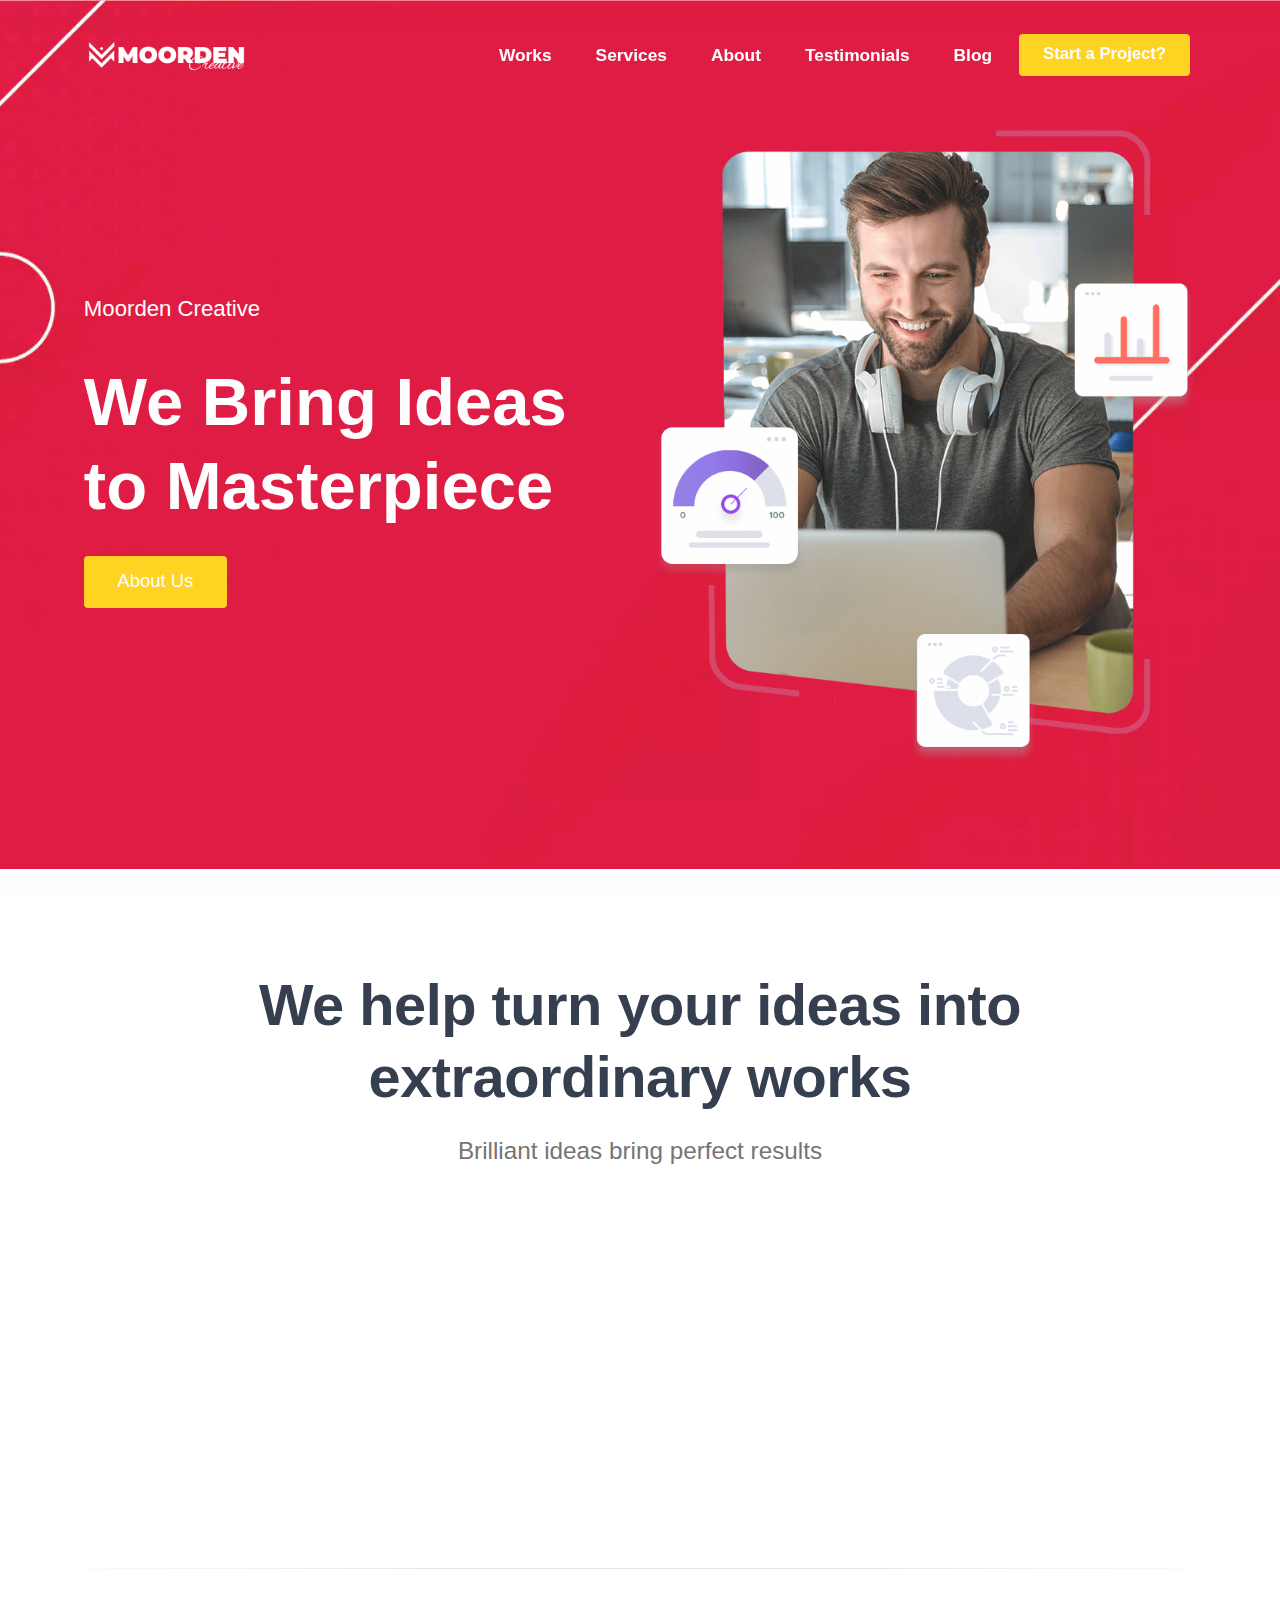
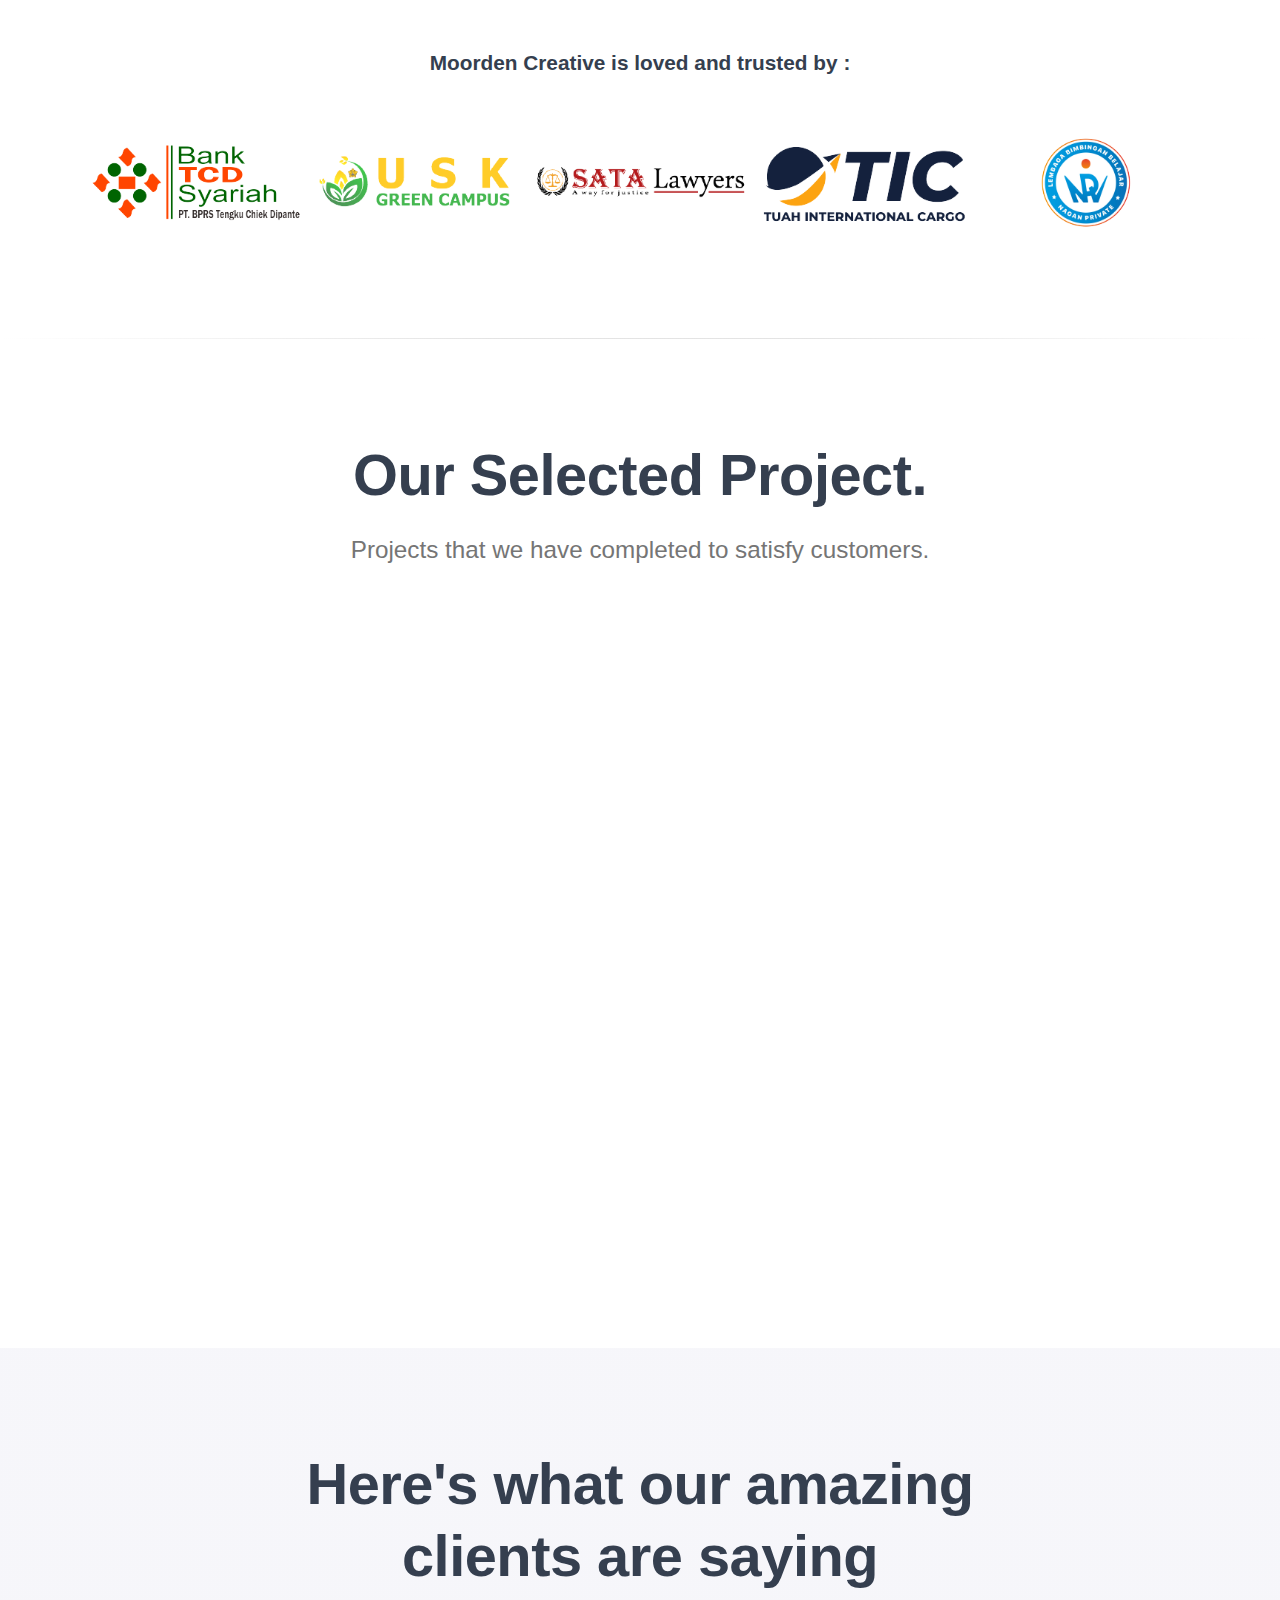
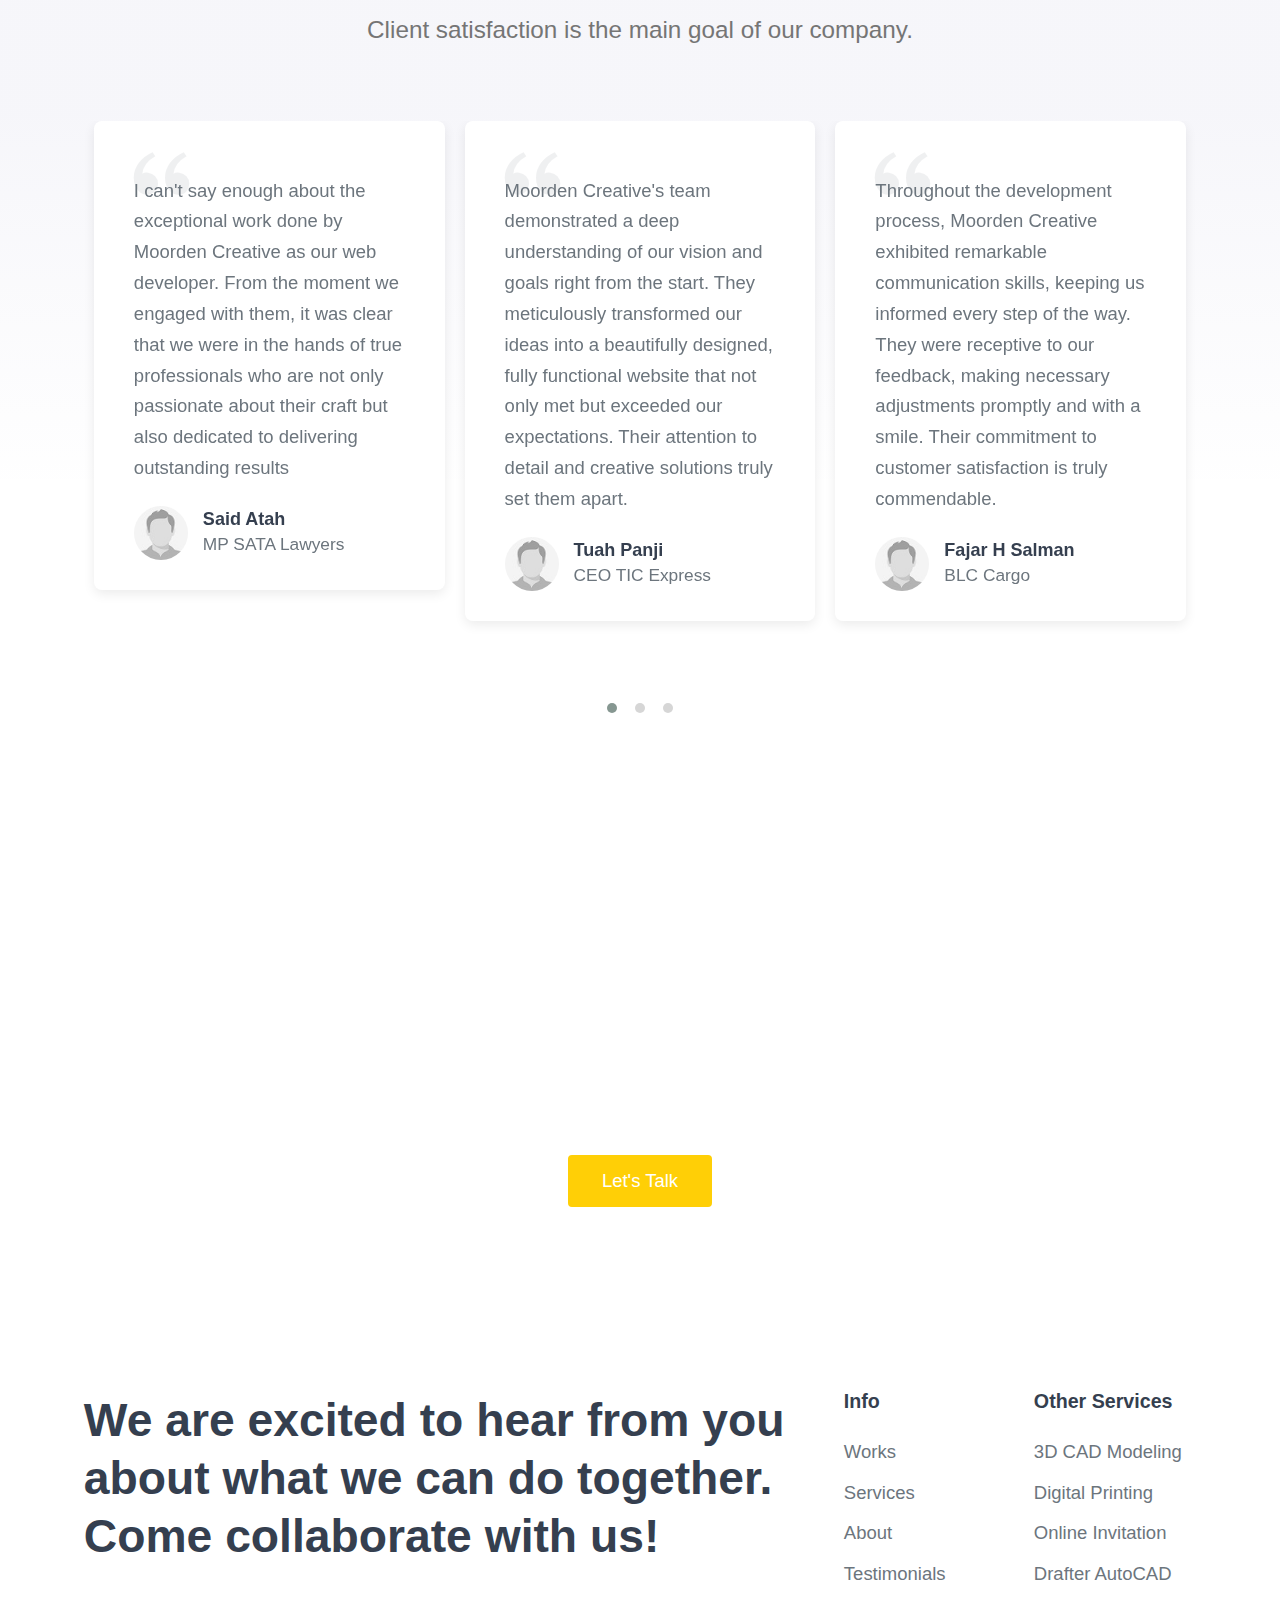
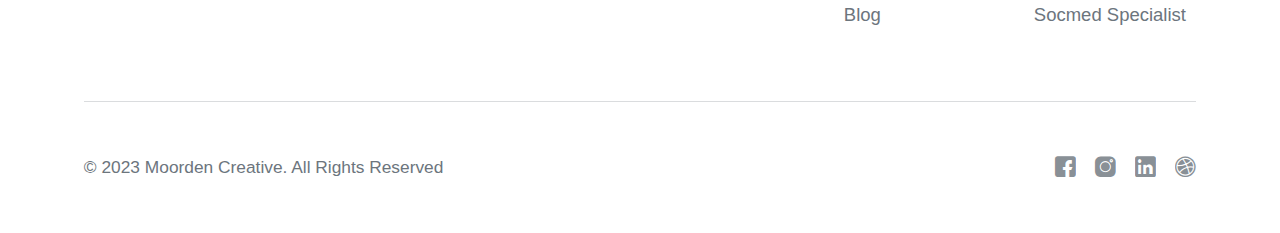
==== commit 2b9e769c: "Memperbarui deskripsi website" ====
--- a/index.html
+++ b/index.html
@@ -6,7 +6,7 @@
 	<meta http-equiv="X-UA-Compatible" content="IE=edge">
 	<meta name="author" content="Moorden Creative">
 	<meta name="description"
-		content=" Web Development, Graphic Design & Digital Marketing | Email: creativemoorden@gmail.com | Whatsapp : 085172172808">
+		content="We are working on Web Development, Graphic Design, Social Media Management and etc.| Email: creativemoorden@gmail.com | Whatsapp : 085172172808">
 	<meta name="keywords"
 		content="Moorden Creative, Jasa Pembuatan Website, Jasa Desain Logo, Jasa Kelola Sosial Media, Pembuatan Website Murah, Jasa Desain Grafis">
 	<meta property="og:image" content="https://ibb.co/8XsTCHD" />
--- a/css/red-theme.css
+++ b/css/red-theme.css
@@ -17,6 +17,7 @@
 html {
   -webkit-font-smoothing: antialiased;
   font-size: 16px;
+  scroll-behavior: smooth;
 }
 
 body {
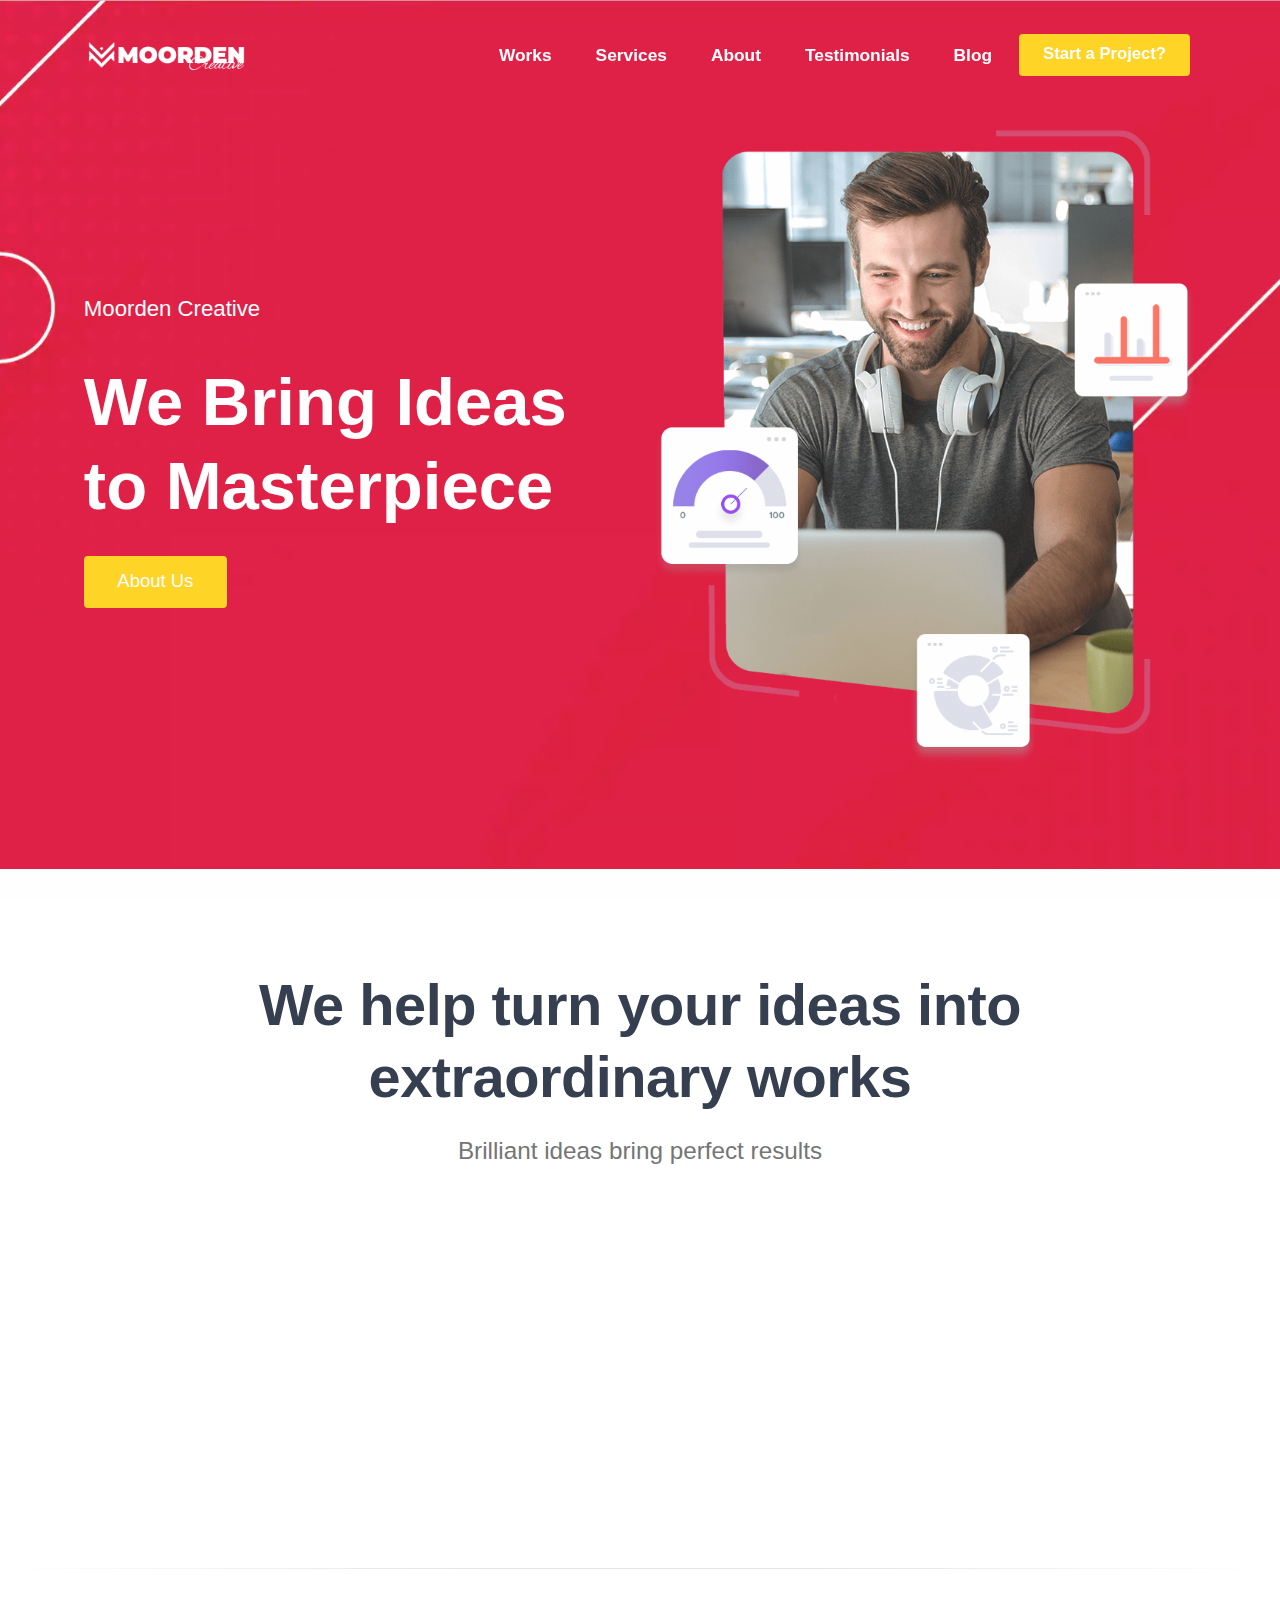
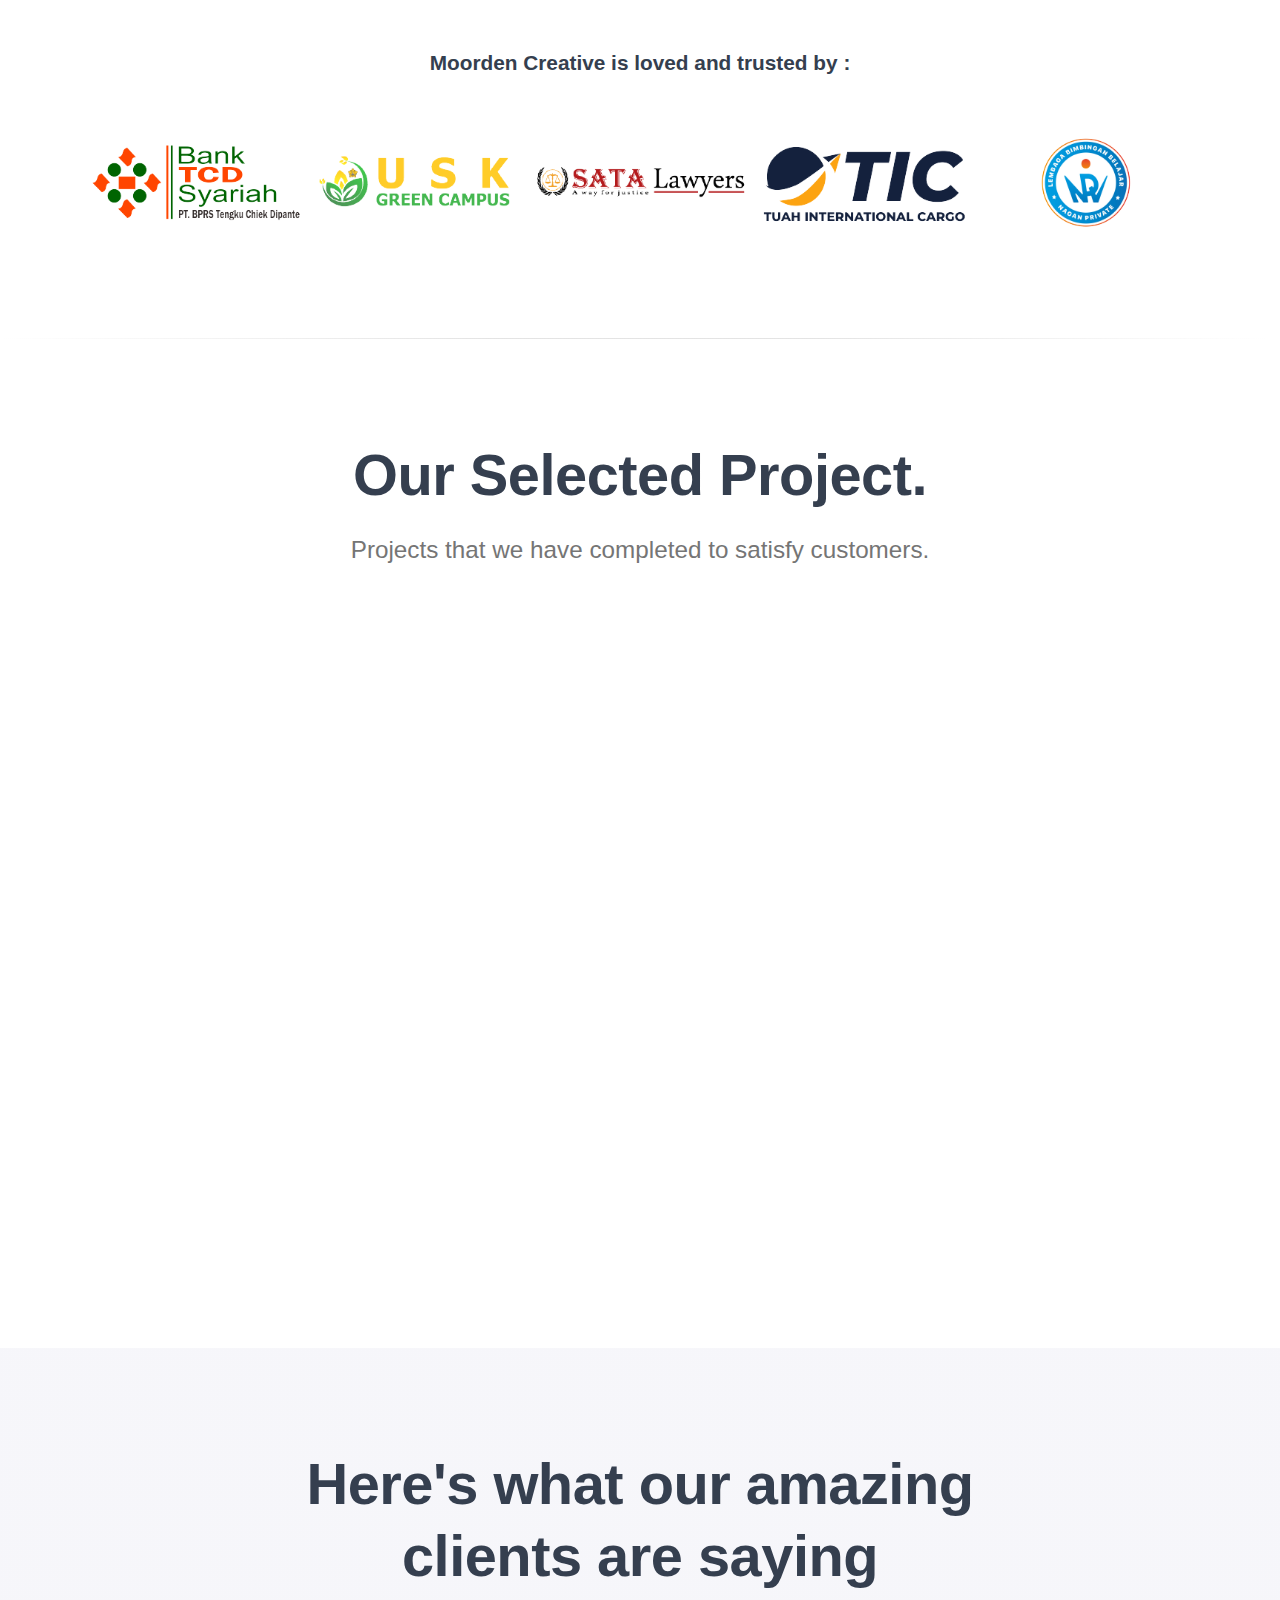
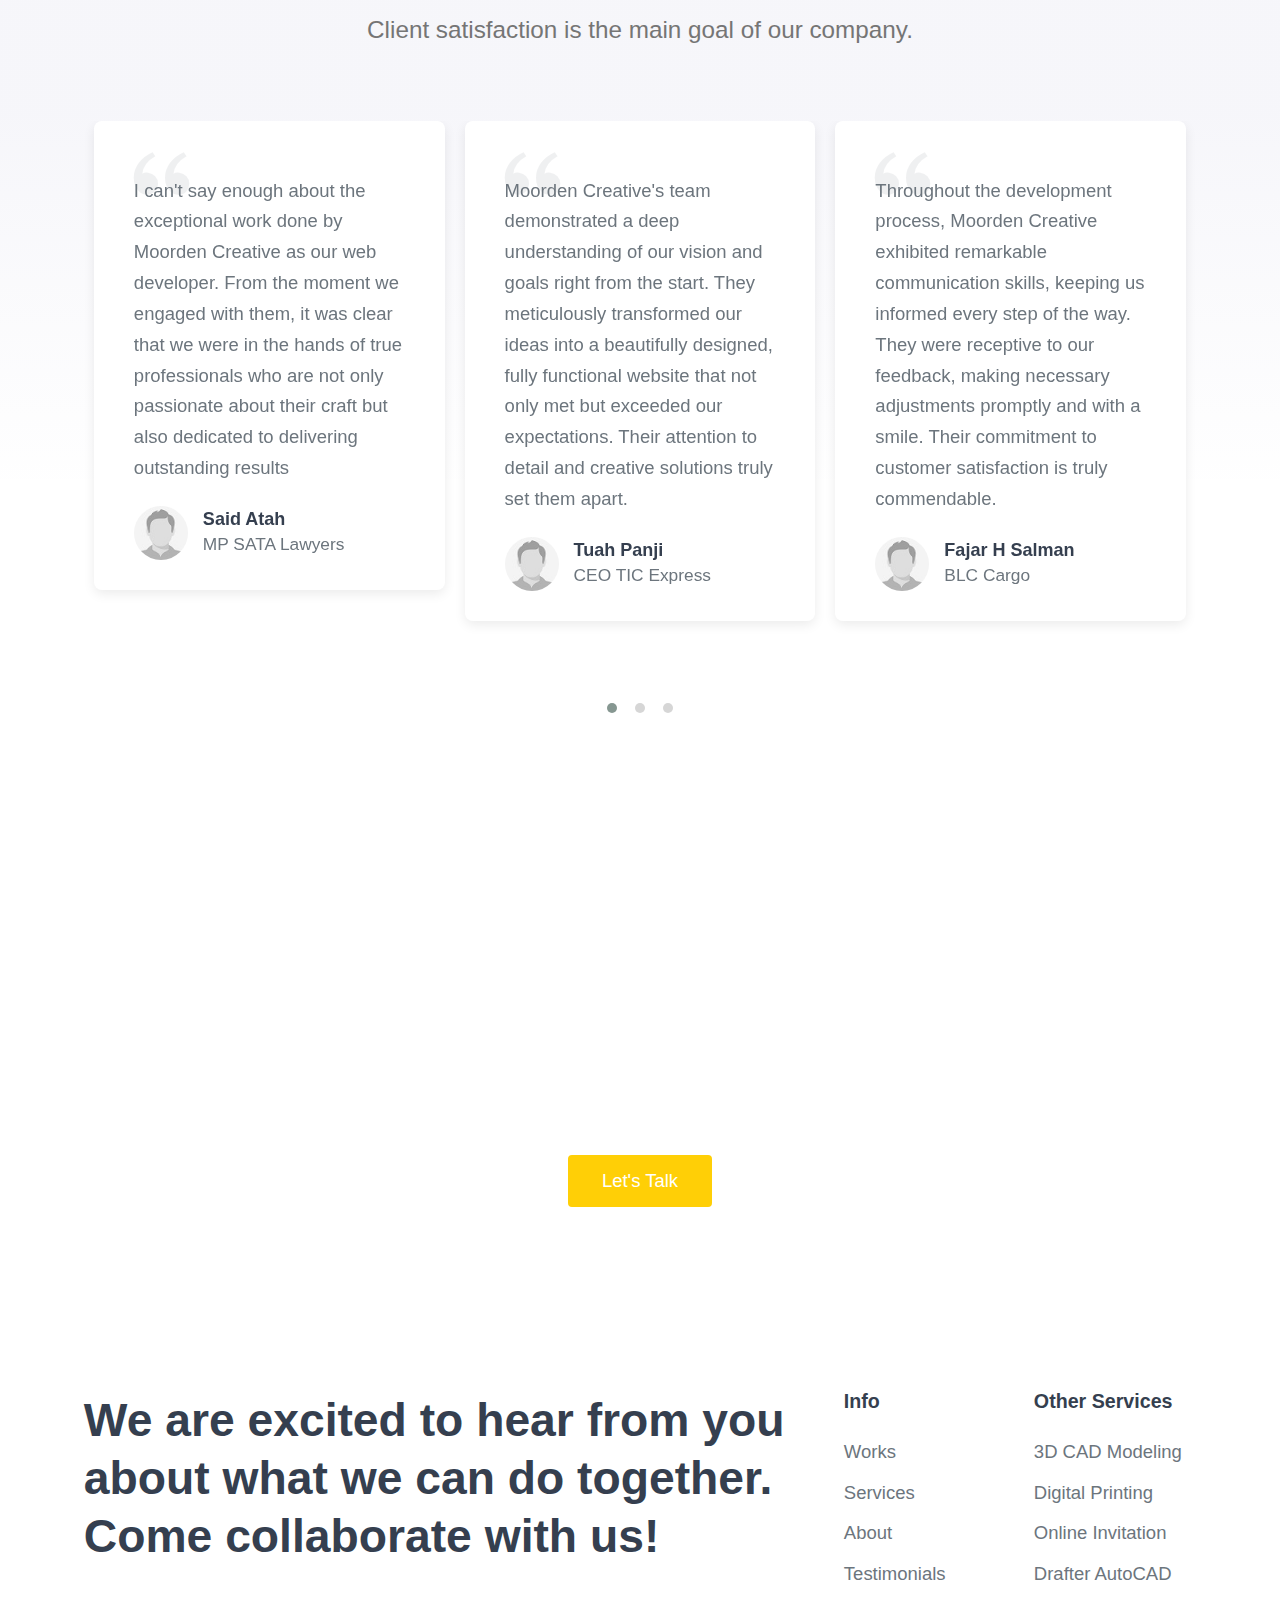
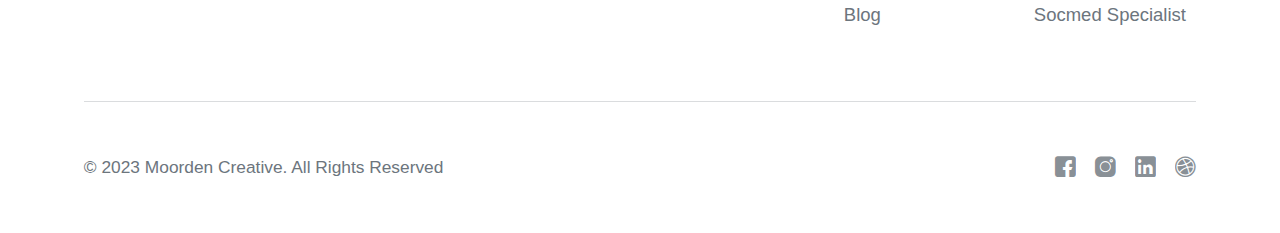
==== commit 396a1fc1: "Mengubah lokasi file" ====
--- a/index.html
+++ b/index.html
@@ -81,17 +81,17 @@
 						<!-- MAIN MENU -->
 						<nav class="wsmenu clearfix">
 							<ul class="wsmenu-list nav-theme">
-								<li class="nl-simple" aria-haspopup="true"><a href="pages/works.html"
+								<li class="nl-simple" aria-haspopup="true"><a href="works.html"
 										class="h-link">Works</a>
 								</li>
 								<li class="nl-simple" aria-haspopup="true"><a href="#services"
 										class="h-link">Services</a></li>
-								<li class="nl-simple" aria-haspopup="true"><a href="pages/about.html"
+								<li class="nl-simple" aria-haspopup="true"><a href="about.html"
 										class="h-link">About</a>
 								</li>
 								<li class="nl-simple" aria-haspopup="true"><a href="#testimonials"
 										class="h-link">Testimonials</a></li>
-								<li class="nl-simple" aria-haspopup="true"><a href="pages/404.html"
+								<li class="nl-simple" aria-haspopup="true"><a href="404.html"
 										class="h-link">Blog</a></li>
 
 								<!-- START A PROJECT BUTTON -->
@@ -1076,19 +1076,19 @@
 							<!-- Links -->
 							<ul class="foo-links clearfix">
 								<li>
-									<p><a href="pages/404.html">3D CAD Modeling</a></p>
+									<p><a href="404.html">3D CAD Modeling</a></p>
 								</li>
 								<li>
-									<p><a href="pages/404.html">Digital Printing</a></p>
+									<p><a href="404.html">Digital Printing</a></p>
 								</li>
 								<li>
-									<p><a href="pages/404.html">Online Invitation</a></p>
+									<p><a href="404.html">Online Invitation</a></p>
 								</li>
 								<li>
-									<p><a href="pages/404.html">Drafter AutoCAD</a></p>
+									<p><a href="404.html">Drafter AutoCAD</a></p>
 								</li>
 								<li>
-									<p><a href="pages/404.html">Socmed Specialist</a></p>
+									<p><a href="404.html">Socmed Specialist</a></p>
 								</li>
 							</ul>
 
